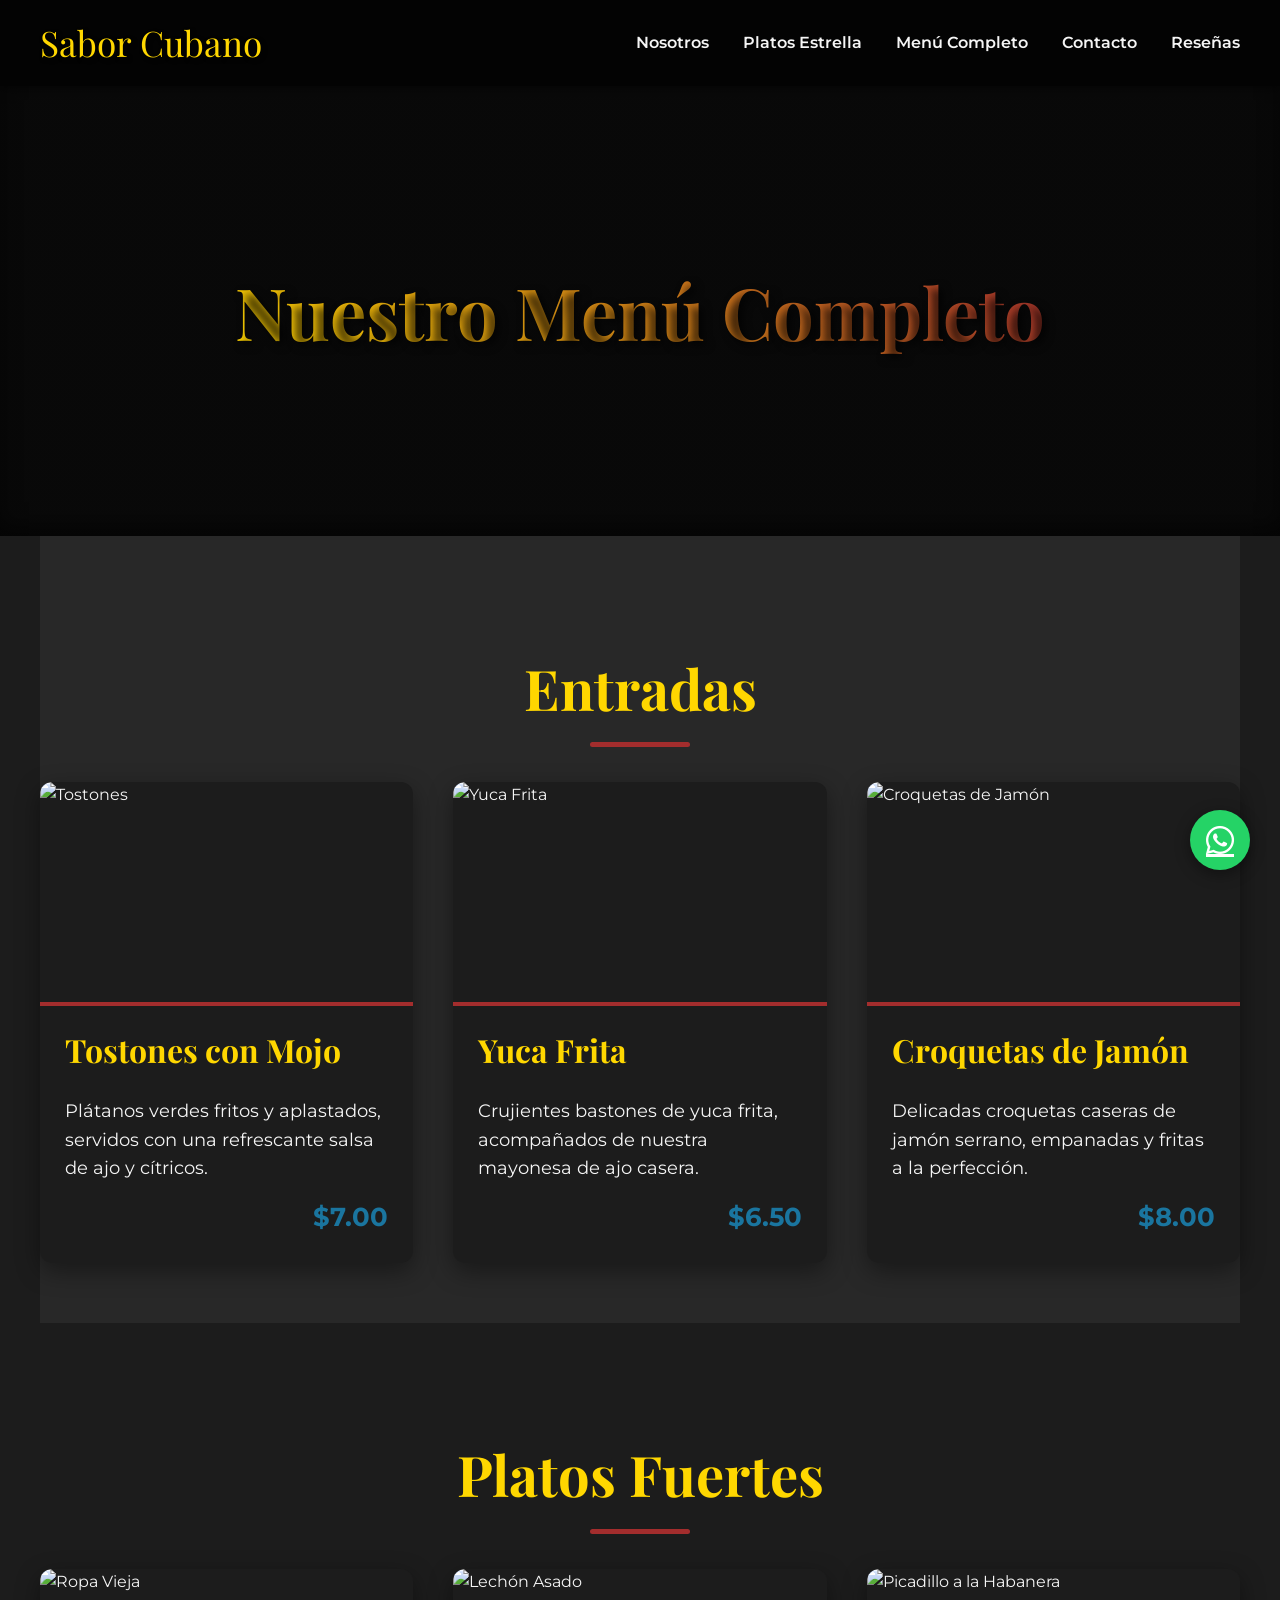
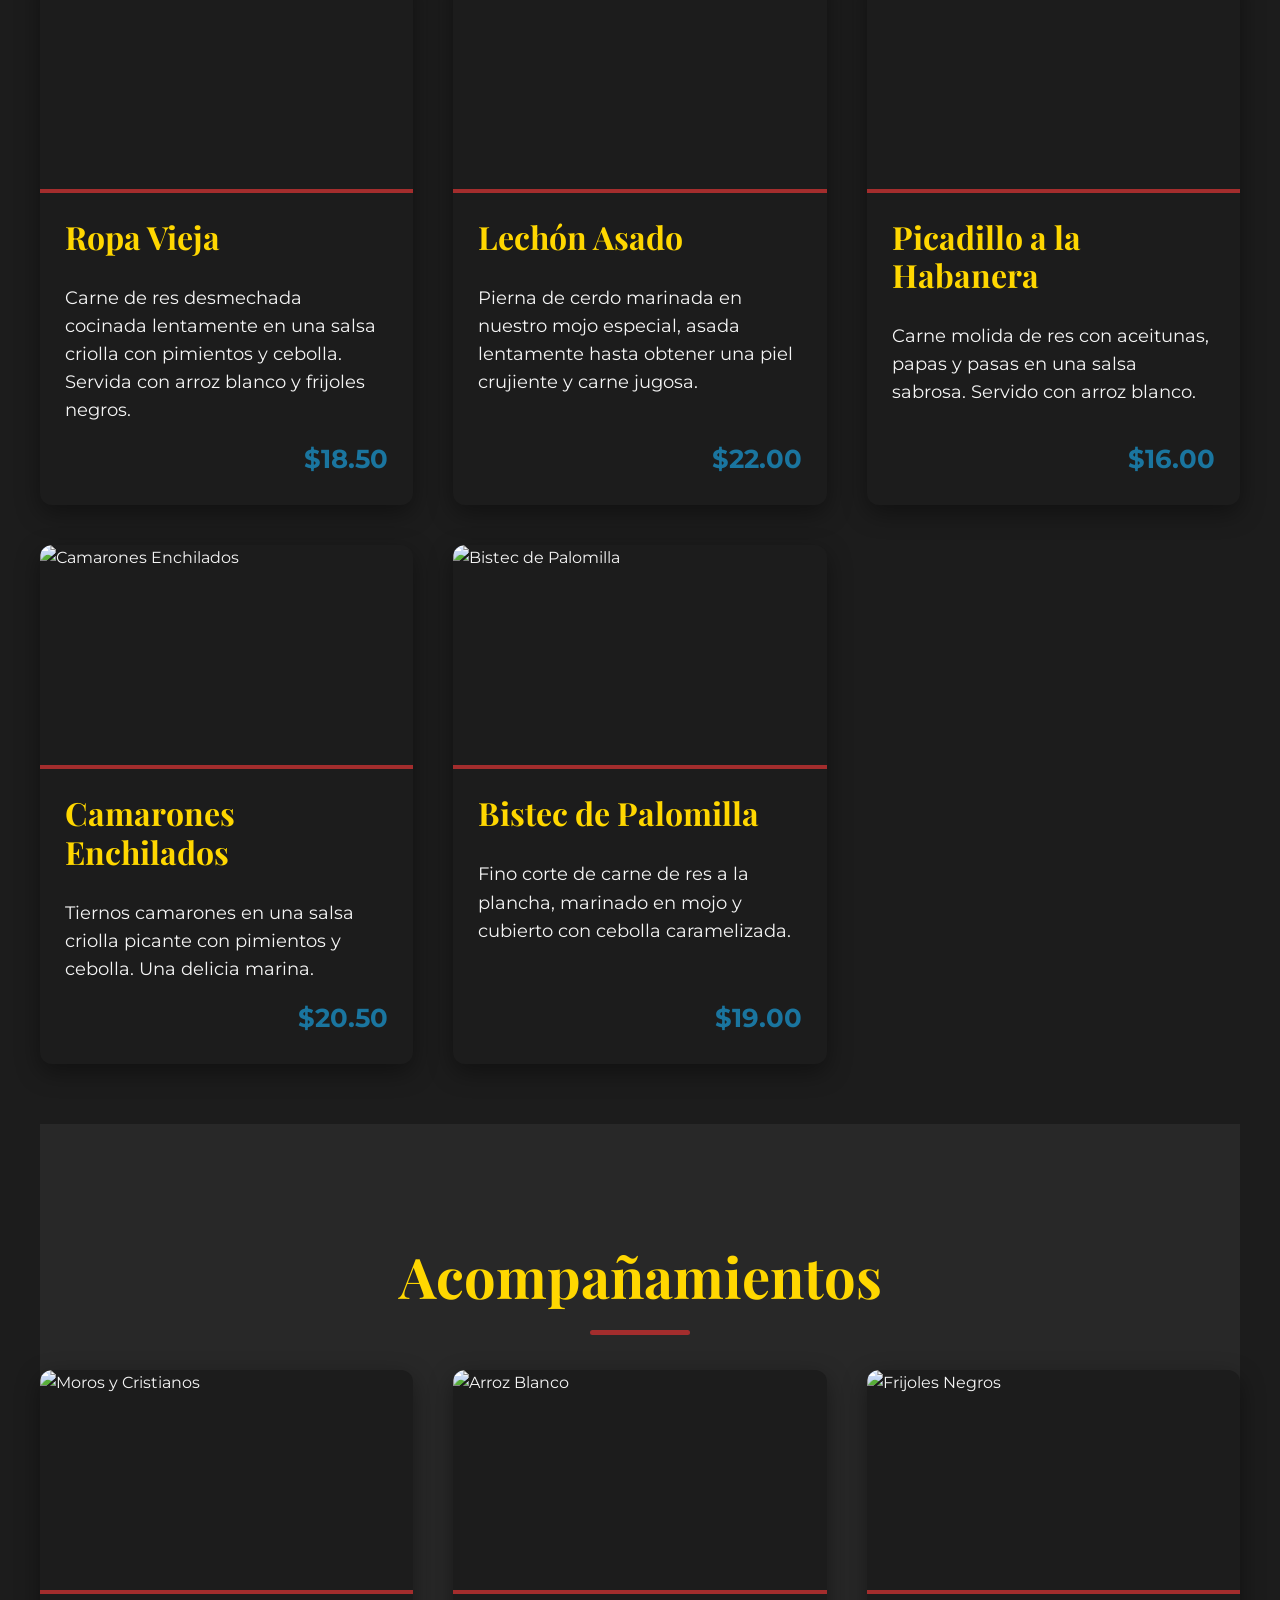
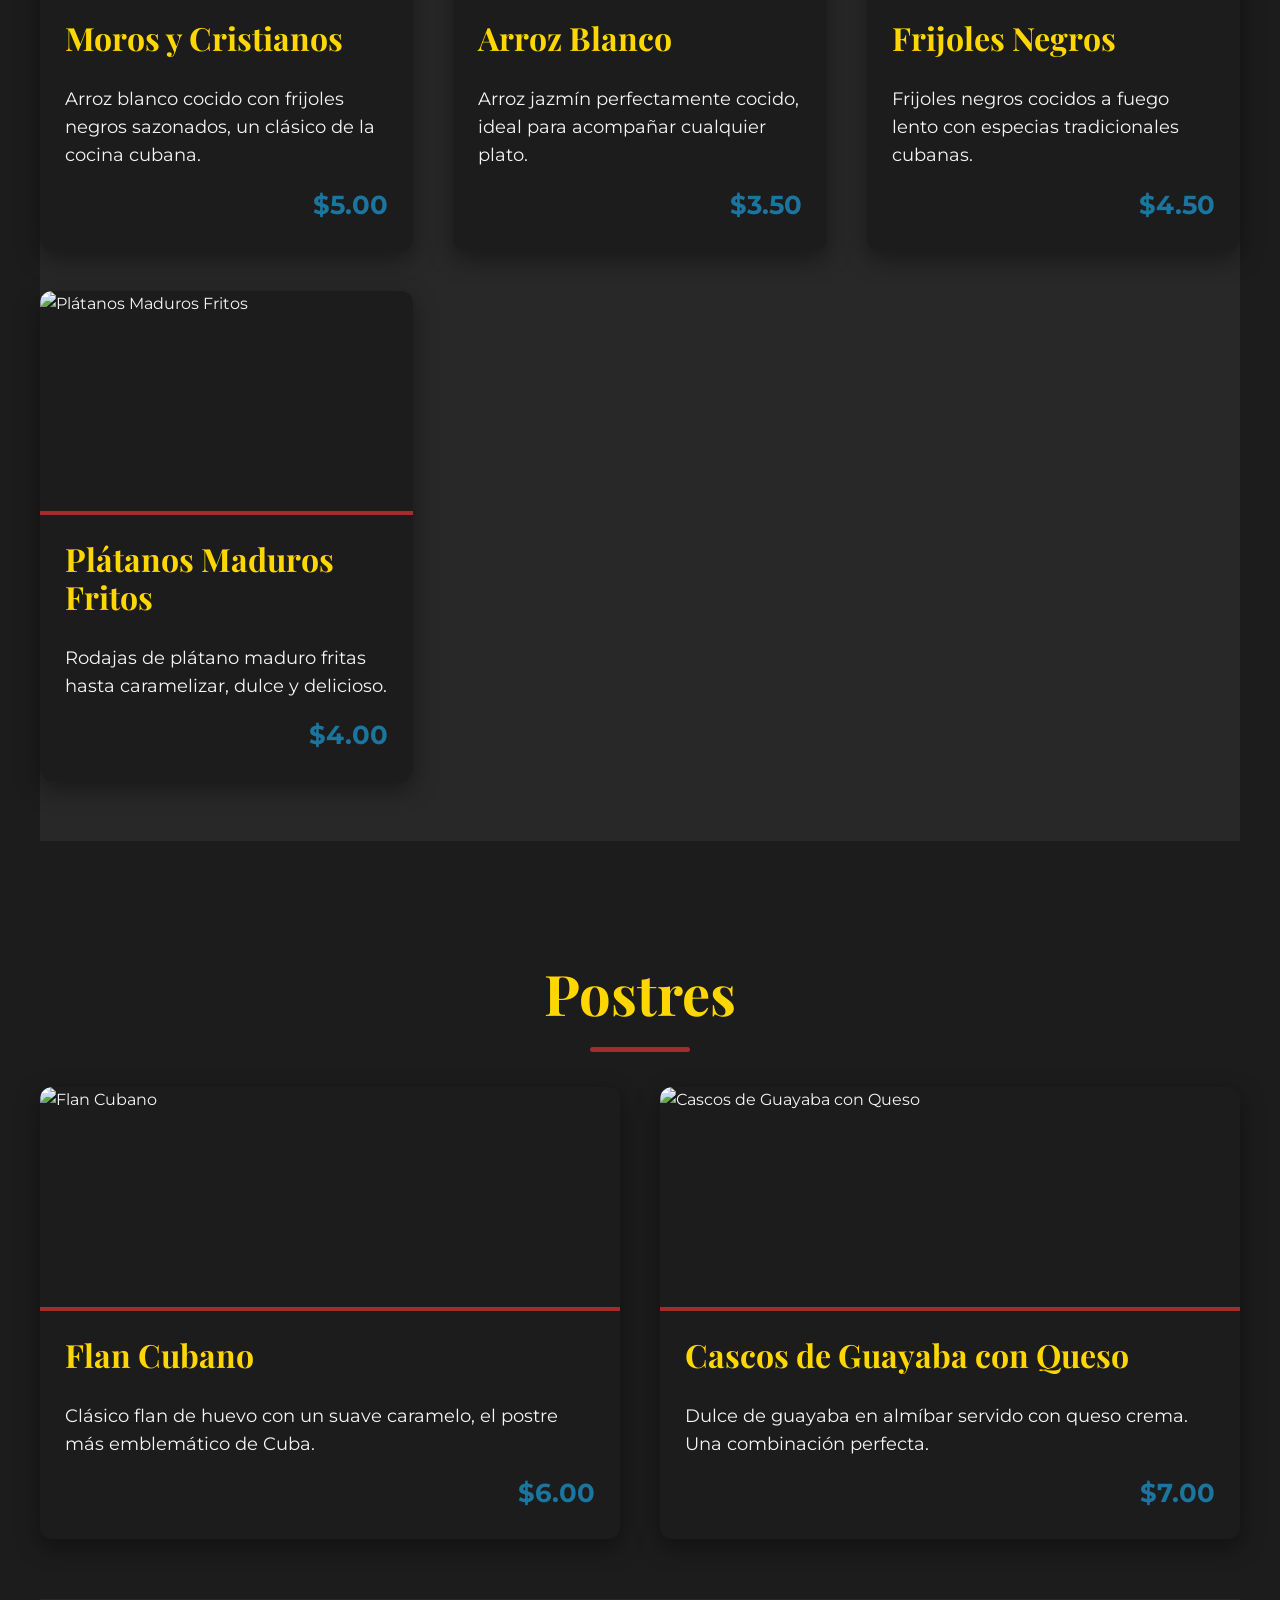
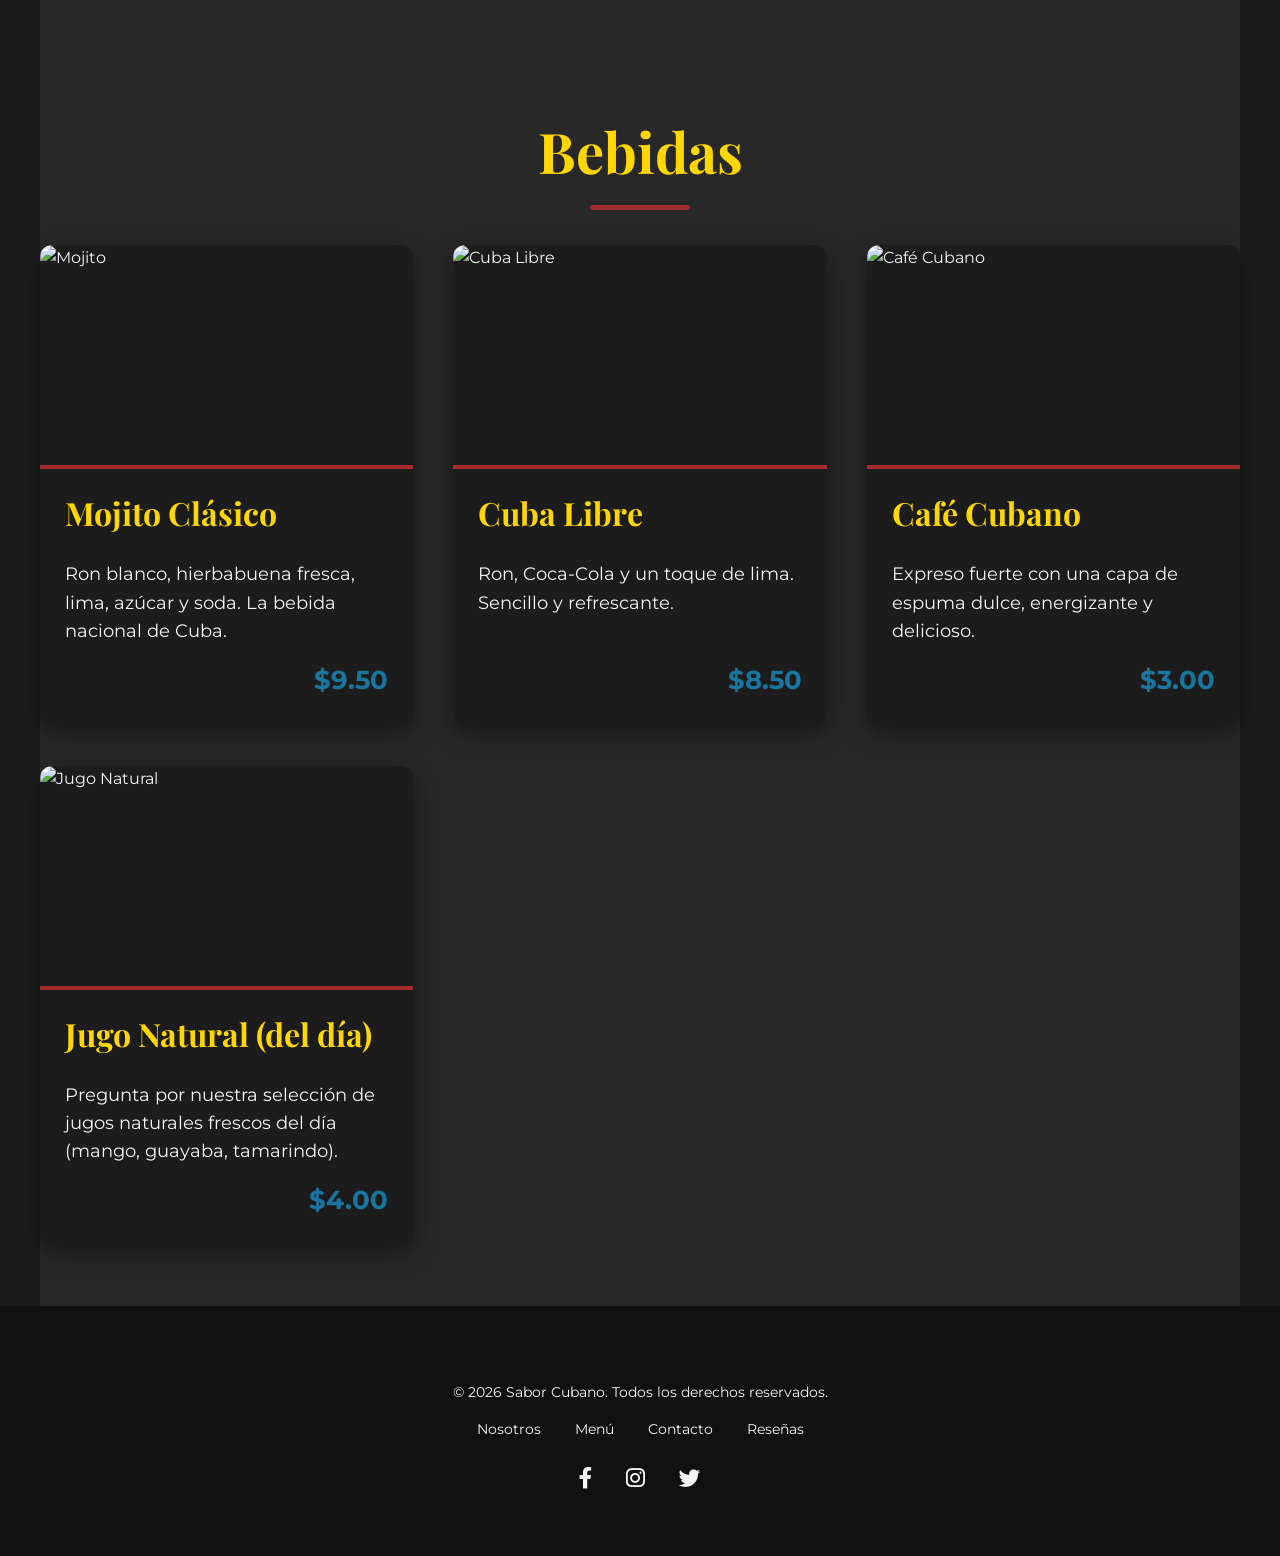
==== menu.html @ 97f16b6a "Initial commit" ====
<!DOCTYPE html>
<html lang="es">
<head>
    <meta charset="UTF-8">
    <meta name="viewport" content="width=device-width, initial-scale=1.0">
    <title>Menú - Sabor Cubano</title>
    <link href="https://fonts.googleapis.com/css2?family=Montserrat:wght@300;400;600;700&family=Playfair+Display:wght@700&display=swap" rel="stylesheet">
    <link rel="stylesheet" href="https://cdnjs.cloudflare.com/ajax/libs/font-awesome/6.0.0-beta3/css/all.min.css">
    <link rel="stylesheet" href="menu-styles.css">
</head>
<body>

    <nav class="navbar">
        <div class="logo">Sabor Cubano</div>
        <div class="nav-links">
            <a href="index.html#about">Nosotros</a>
            <a href="index.html#products">Platos Estrella</a>
            <a href="#menu-full">Menú Completo</a>
            <a href="index.html#location">Contacto</a>
            <a href="index.html#reviews">Reseñas</a>
        </div>
    </nav>

    <header class="menu-hero">
        <h1>Nuestro Menú Completo</h1>
    </header>

    <main id="menu-full">

        <!-- Entradas -->
        <section class="menu-section container">
            <h2>Entradas</h2>
            <div class="menu-grid">
                <div class="menu-item">
                    <img src="https://images.pexels.com/photos/10360661/pexels-photo-10360661.jpeg?auto=compress&cs=tinysrgb&w=1260&h=750&dpr=1" alt="Tostones">
                    <div class="item-info">
                        <h3>Tostones con Mojo</h3>
                        <p>Plátanos verdes fritos y aplastados, servidos con una refrescante salsa de ajo y cítricos.</p>
                        <span class="item-price">$7.00</span>
                    </div>
                </div>
                <div class="menu-item">
                    <img src="https://images.pexels.com/photos/1279330/pexels-photo-1279330.jpeg?auto=compress&cs=tinysrgb&w=1260&h=750&dpr=1" alt="Yuca Frita">
                    <div class="item-info">
                        <h3>Yuca Frita</h3>
                        <p>Crujientes bastones de yuca frita, acompañados de nuestra mayonesa de ajo casera.</p>
                        <span class="item-price">$6.50</span>
                    </div>
                </div>
                <div class="menu-item">
                    <img src="https://images.pexels.com/photos/958545/pexels-photo-958545.jpeg?auto=compress&cs=tinysrgb&w=1260&h=750&dpr=1" alt="Croquetas de Jamón">
                    <div class="item-info">
                        <h3>Croquetas de Jamón</h3>
                        <p>Delicadas croquetas caseras de jamón serrano, empanadas y fritas a la perfección.</p>
                        <span class="item-price">$8.00</span>
                    </div>
                </div>
            </div>
        </section>

        <!-- Platos Fuertes -->
        <section class="menu-section container">
            <h2>Platos Fuertes</h2>
            <div class="menu-grid">
                <div class="menu-item">
                    <img src="https://images.pexels.com/photos/1640772/pexels-photo-1640772.jpeg?auto=compress&cs=tinysrgb&w=1260&h=750&dpr=1" alt="Ropa Vieja">
                    <div class="item-info">
                        <h3>Ropa Vieja</h3>
                        <p>Carne de res desmechada cocinada lentamente en una salsa criolla con pimientos y cebolla. Servida con arroz blanco y frijoles negros.</p>
                        <span class="item-price">$18.50</span>
                    </div>
                </div>
                <div class="menu-item">
                    <img src="https://images.pexels.com/photos/262978/pexels-photo-262978.jpeg?auto=compress&cs=tinysrgb&w=1260&h=750&dpr=1" alt="Lechón Asado">
                    <div class="item-info">
                        <h3>Lechón Asado</h3>
                        <p>Pierna de cerdo marinada en nuestro mojo especial, asada lentamente hasta obtener una piel crujiente y carne jugosa.</p>
                        <span class="item-price">$22.00</span>
                    </div>
                </div>
                <div class="menu-item">
                    <img src="https://images.pexels.com/photos/3184183/pexels-photo-3184183.jpeg?auto=compress&cs=tinysrgb&w=1260&h=750&dpr=1" alt="Picadillo a la Habanera">
                    <div class="item-info">
                        <h3>Picadillo a la Habanera</h3>
                        <p>Carne molida de res con aceitunas, papas y pasas en una salsa sabrosa. Servido con arroz blanco.</p>
                        <span class="item-price">$16.00</span>
                    </div>
                </div>
                <div class="menu-item">
                    <img src="https://images.pexels.com/photos/1640777/pexels-photo-1640777.jpeg?auto=compress&cs=tinysrgb&w=1260&h=750&dpr=1" alt="Camarones Enchilados">
                    <div class="item-info">
                        <h3>Camarones Enchilados</h3>
                        <p>Tiernos camarones en una salsa criolla picante con pimientos y cebolla. Una delicia marina.</p>
                        <span class="item-price">$20.50</span>
                    </div>
                </div>
                <div class="menu-item">
                    <img src="https://images.pexels.com/photos/2087790/pexels-photo-2087790.jpeg?auto=compress&cs=tinysrgb&w=1260&h=750&dpr=1" alt="Bistec de Palomilla">
                    <div class="item-info">
                        <h3>Bistec de Palomilla</h3>
                        <p>Fino corte de carne de res a la plancha, marinado en mojo y cubierto con cebolla caramelizada.</p>
                        <span class="item-price">$19.00</span>
                    </div>
                </div>
            </div>
        </section>

        <!-- Acompañamientos -->
        <section class="menu-section container">
            <h2>Acompañamientos</h2>
            <div class="menu-grid">
                <div class="menu-item">
                    <img src="https://images.pexels.com/photos/958545/pexels-photo-958545.jpeg?auto=compress&cs=tinysrgb&w=1260&h=750&dpr=1" alt="Moros y Cristianos">
                    <div class="item-info">
                        <h3>Moros y Cristianos</h3>
                        <p>Arroz blanco cocido con frijoles negros sazonados, un clásico de la cocina cubana.</p>
                        <span class="item-price">$5.00</span>
                    </div>
                </div>
                <div class="menu-item">
                    <img src="https://images.pexels.com/photos/2067395/pexels-photo-2067395.jpeg?auto=compress&cs=tinysrgb&w=1260&h=750&dpr=1" alt="Arroz Blanco">
                    <div class="item-info">
                        <h3>Arroz Blanco</h3>
                        <p>Arroz jazmín perfectamente cocido, ideal para acompañar cualquier plato.</p>
                        <span class="item-price">$3.50</span>
                    </div>
                </div>
                <div class="menu-item">
                    <img src="https://images.pexels.com/photos/4049872/pexels-photo-4049872.jpeg?auto=compress&cs=tinysrgb&w=1260&h=750&dpr=1" alt="Frijoles Negros">
                    <div class="item-info">
                        <h3>Frijoles Negros</h3>
                        <p>Frijoles negros cocidos a fuego lento con especias tradicionales cubanas.</p>
                        <span class="item-price">$4.50</span>
                    </div>
                </div>
                <div class="menu-item">
                    <img src="https://images.pexels.com/photos/2092500/pexels-photo-2092500.jpeg?auto=compress&cs=tinysrgb&w=1260&h=750&dpr=1" alt="Plátanos Maduros Fritos">
                    <div class="item-info">
                        <h3>Plátanos Maduros Fritos</h3>
                        <p>Rodajas de plátano maduro fritas hasta caramelizar, dulce y delicioso.</p>
                        <span class="item-price">$4.00</span>
                    </div>
                </div>
            </div>
        </section>

        <!-- Postres -->
        <section class="menu-section container">
            <h2>Postres</h2>
            <div class="menu-grid">
                <div class="menu-item">
                    <img src="https://images.pexels.com/photos/6207096/pexels-photo-6207096.jpeg?auto=compress&cs=tinysrgb&w=1260&h=750&dpr=1" alt="Flan Cubano">
                    <div class="item-info">
                        <h3>Flan Cubano</h3>
                        <p>Clásico flan de huevo con un suave caramelo, el postre más emblemático de Cuba.</p>
                        <span class="item-price">$6.00</span>
                    </div>
                </div>
                <div class="menu-item">
                    <img src="https://images.pexels.com/photos/4109819/pexels-photo-4109819.jpeg?auto=compress&cs=tinysrgb&w=1260&h=750&dpr=1" alt="Cascos de Guayaba con Queso">
                    <div class="item-info">
                        <h3>Cascos de Guayaba con Queso</h3>
                        <p>Dulce de guayaba en almíbar servido con queso crema. Una combinación perfecta.</p>
                        <span class="item-price">$7.00</span>
                    </div>
                </div>
            </div>
        </section>

        <!-- Bebidas -->
        <section class="menu-section container">
            <h2>Bebidas</h2>
            <div class="menu-grid">
                <div class="menu-item">
                    <img src="https://images.pexels.com/photos/10360661/pexels-photo-10360661.jpeg?auto=compress&cs=tinysrgb&w=1260&h=750&dpr=1" alt="Mojito">
                    <div class="item-info">
                        <h3>Mojito Clásico</h3>
                        <p>Ron blanco, hierbabuena fresca, lima, azúcar y soda. La bebida nacional de Cuba.</p>
                        <span class="item-price">$9.50</span>
                    </div>
                </div>
                <div class="menu-item">
                    <img src="https://images.pexels.com/photos/10360661/pexels-photo-10360661.jpeg?auto=compress&cs=tinysrgb&w=1260&h=750&dpr=1" alt="Cuba Libre">
                    <div class="item-info">
                        <h3>Cuba Libre</h3>
                        <p>Ron, Coca-Cola y un toque de lima. Sencillo y refrescante.</p>
                        <span class="item-price">$8.50</span>
                    </div>
                </div>
                <div class="menu-item">
                    <img src="https://images.pexels.com/photos/10360661/pexels-photo-10360661.jpeg?auto=compress&cs=tinysrgb&w=1260&h=750&dpr=1" alt="Café Cubano">
                    <div class="item-info">
                        <h3>Café Cubano</h3>
                        <p>Expreso fuerte con una capa de espuma dulce, energizante y delicioso.</p>
                        <span class="item-price">$3.00</span>
                    </div>
                </div>
                <div class="menu-item">
                    <img src="https://images.pexels.com/photos/10360661/pexels-photo-10360661.jpeg?auto=compress&cs=tinysrgb&w=1260&h=750&dpr=1" alt="Jugo Natural">
                    <div class="item-info">
                        <h3>Jugo Natural (del día)</h3>
                        <p>Pregunta por nuestra selección de jugos naturales frescos del día (mango, guayaba, tamarindo).</p>
                        <span class="item-price">$4.00</span>
                    </div>
                </div>
            </div>
        </section>

    </main>

    <footer>
        <div class="container">
            <p>&copy; 2026 Sabor Cubano. Todos los derechos reservados.</p>
            <div class="footer-links">
                <a href="index.html#about">Nosotros</a>
                <a href="#menu-full">Menú</a>
                <a href="index.html#location">Contacto</a>
                <a href="index.html#reviews">Reseñas</a>
            </div>
            <div class="social-icons">
                <a href="#"><i class="fab fa-facebook-f"></i></a>
                <a href="#"><i class="fab fa-instagram"></i></a>
                <a href="#"><i class="fab fa-twitter"></i></a>
            </div>
        </div>
    </footer>

    <!-- Botón flotante de WhatsApp -->
    <a href="https://wa.me/5356735934" class="whatsapp-btn" target="_blank">
        <i class="fab fa-whatsapp"></i>
    </a>

    <script src="menu-script.js"></script>
</body>
</html>
---- menu-styles.css ----
:root {
    --primary-color: #A32D2D;
    --secondary-color: #FFD700;
    --accent-color: #1A759F;
    --dark-background: #1C1C1C;
    --light-text: #F5F5F5;
    --font-heading: 'Playfair Display', serif;
    --font-body: 'Montserrat', sans-serif;
}

body {
    font-family: var(--font-body);
    margin: 0;
    padding: 0;
    background-color: var(--dark-background);
    color: var(--light-text);
    line-height: 1.6;
    overflow-x: hidden;
}

.container {
    max-width: 1200px;
    margin: 0 auto;
    padding: 20px;
}

/* Navbar */
.navbar {
    background-color: rgba(0, 0, 0, 0.9);
    padding: 15px 0;
    display: flex;
    justify-content: space-between;
    align-items: center;
    z-index: 1000;
    box-shadow: 0 2px 10px rgba(0,0,0,0.5);
}

.logo {
    font-family: var(--font-heading);
    font-size: 2.2em;
    color: var(--secondary-color);
    margin-left: 40px;
    text-shadow: 2px 2px 4px rgba(0,0,0,0.5);
}

.nav-links {
    margin-right: 40px;
}

.nav-links a {
    color: var(--light-text);
    text-decoration: none;
    margin-left: 30px;
    font-weight: 600;
    transition: color 0.3s ease;
}

.nav-links a:hover {
    color: var(--secondary-color);
}

/* Hero del Menú */
.menu-hero {
    background: linear-gradient(rgba(0,0,0,0.7), rgba(0,0,0,0.7)), url('https://images.pexels.com/photos/1640777/pexels-photo-1640777.jpeg?auto=compress&cs=tinysrgb&w=1260&h=750&dpr=1') center/cover no-repeat fixed;
    height: 50vh;
    display: flex;
    justify-content: center;
    align-items: center;
    text-align: center;
    color: var(--light-text);
    box-shadow: inset 0 -10px 20px rgba(0,0,0,0.5);
}

.menu-hero h1 {
    font-family: var(--font-heading);
    font-size: 4.5em;
    text-shadow: 4px 4px 8px rgba(0,0,0,0.7);
    background: linear-gradient(45deg, var(--secondary-color), var(--primary-color));
    -webkit-background-clip: text;
    -webkit-text-fill-color: transparent;
    animation: fadeInDown 1.5s ease-out;
}

/* Secciones del Menú */
.menu-section {
    padding: 60px 0;
    text-align: center;
}

.menu-section:nth-of-type(odd) {
    background-color: #282828;
}

.menu-section h2 {
    font-family: var(--font-heading);
    font-size: 3.5em;
    color: var(--secondary-color);
    margin-bottom: 50px;
    position: relative;
}

.menu-section h2::after {
    content: '';
    position: absolute;
    left: 50%;
    bottom: -15px;
    transform: translateX(-50%);
    width: 100px;
    height: 5px;
    background-color: var(--primary-color);
    border-radius: 3px;
}

.menu-grid {
    display: grid;
    grid-template-columns: repeat(auto-fit, minmax(320px, 1fr));
    gap: 40px;
    margin-top: 50px;
}

.menu-item {
    background-color: var(--dark-background);
    border-radius: 12px;
    box-shadow: 0 8px 25px rgba(0,0,0,0.4);
    overflow: hidden;
    transition: transform 0.3s ease, box-shadow 0.3s ease;
    text-align: left;
    display: flex;
    flex-direction: column;
}

.menu-item:hover {
    transform: translateY(-10px);
    box-shadow: 0 15px 35px rgba(0,0,0,0.6);
}

.menu-item img {
    width: 100%;
    height: 220px;
    object-fit: cover;
    border-bottom: 4px solid var(--primary-color);
}

.item-info {
    padding: 25px;
    flex-grow: 1;
    display: flex;
    flex-direction: column;
    justify-content: space-between;
}

.item-info h3 {
    font-family: var(--font-heading);
    font-size: 2em;
    color: var(--secondary-color);
    margin-top: 0;
    margin-bottom: 10px;
    line-height: 1.2;
}

.item-info p {
    font-size: 1.1em;
    color: var(--light-text);
    margin-bottom: 15px;
    flex-grow: 1;
}

.item-price {
    font-size: 1.6em;
    font-weight: 700;
    color: var(--accent-color);
    align-self: flex-end;
    margin-top: auto;
}

/* Footer */
footer {
    background-color: #111;
    color: var(--light-text);
    padding: 40px 0;
    text-align: center;
    font-size: 0.9em;
}

.footer-links a {
    color: var(--light-text);
    text-decoration: none;
    margin: 0 15px;
    transition: color 0.3s ease;
}

.footer-links a:hover {
    color: var(--secondary-color);
}

.social-icons {
    margin-top: 20px;
}

.social-icons a {
    color: var(--light-text);
    font-size: 1.5em;
    margin: 0 15px;
    transition: color 0.3s ease;
}

.social-icons a:hover {
    color: var(--primary-color);
}

/* Botón WhatsApp */
.whatsapp-btn {
    position: fixed;
    bottom: 30px;
    right: 30px;
    background-color: #25D366;
    color: white;
    width: 60px;
    height: 60px;
    border-radius: 50%;
    display: flex;
    justify-content: center;
    align-items: center;
    font-size: 2em;
    box-shadow: 0 4px 15px rgba(0,0,0,0.4);
    z-index: 1000;
    transition: transform 0.3s ease;
}

.whatsapp-btn:hover {
    transform: scale(1.1);
}

/* Animaciones */
@keyframes fadeInDown {
    from { opacity: 0; transform: translateY(-50px); }
    to { opacity: 1; transform: translateY(0); }
}

@keyframes fadeInUp {
    from { opacity: 0; transform: translateY(30px); }
    to { opacity: 1; transform: translateY(0); }
}

/* Responsive */
@media (max-width: 768px) {
    .navbar {
        flex-direction: column;
        padding: 10px 0;
    }

    .logo {
        margin: 10px 0;
        font-size: 1.8em;
    }

    .nav-links {
        margin: 10px 0;
        display: flex;
        flex-wrap: wrap;
        justify-content: center;
    }

    .nav-links a {
        margin: 5px 15px;
    }

    .menu-hero h1 {
        font-size: 3em;
    }

    .menu-section h2 {
        font-size: 2.5em;
    }

    .menu-grid {
        grid-template-columns: 1fr;
    }

    .menu-item img {
        height: 200px;
    }

    .item-info h3 {
        font-size: 1.6em;
    }

    .item-info p {
        font-size: 1em;
    }

    .item-price {
        font-size: 1.4em;
    }
}

@media (max-width: 480px) {
    .logo {
        font-size: 1.6em;
    }

    .menu-hero h1 {
        font-size: 2.2em;
    }

    .menu-section h2 {
        font-size: 2em;
    }

    .whatsapp-btn {
        width: 50px;
        height: 50px;
        font-size: 1.8em;
        bottom: 20px;
        right: 20px;
    }
}
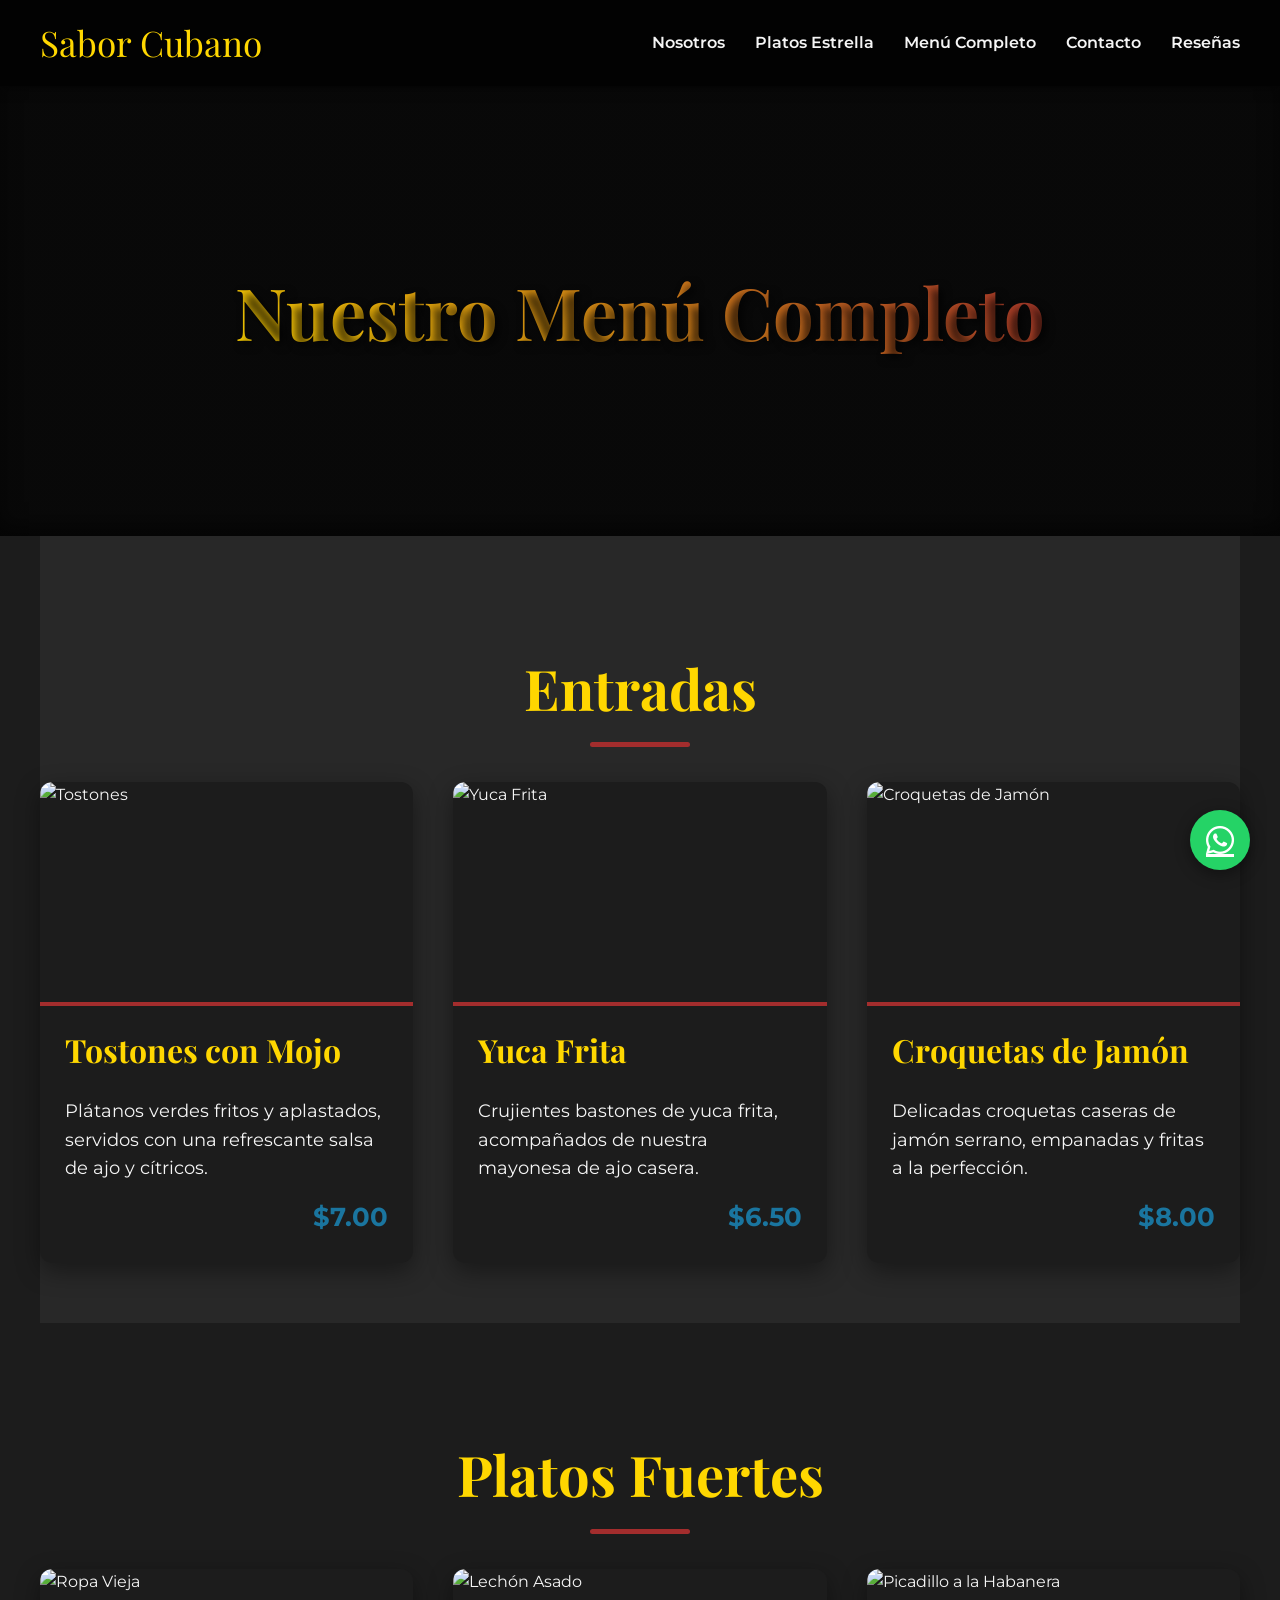
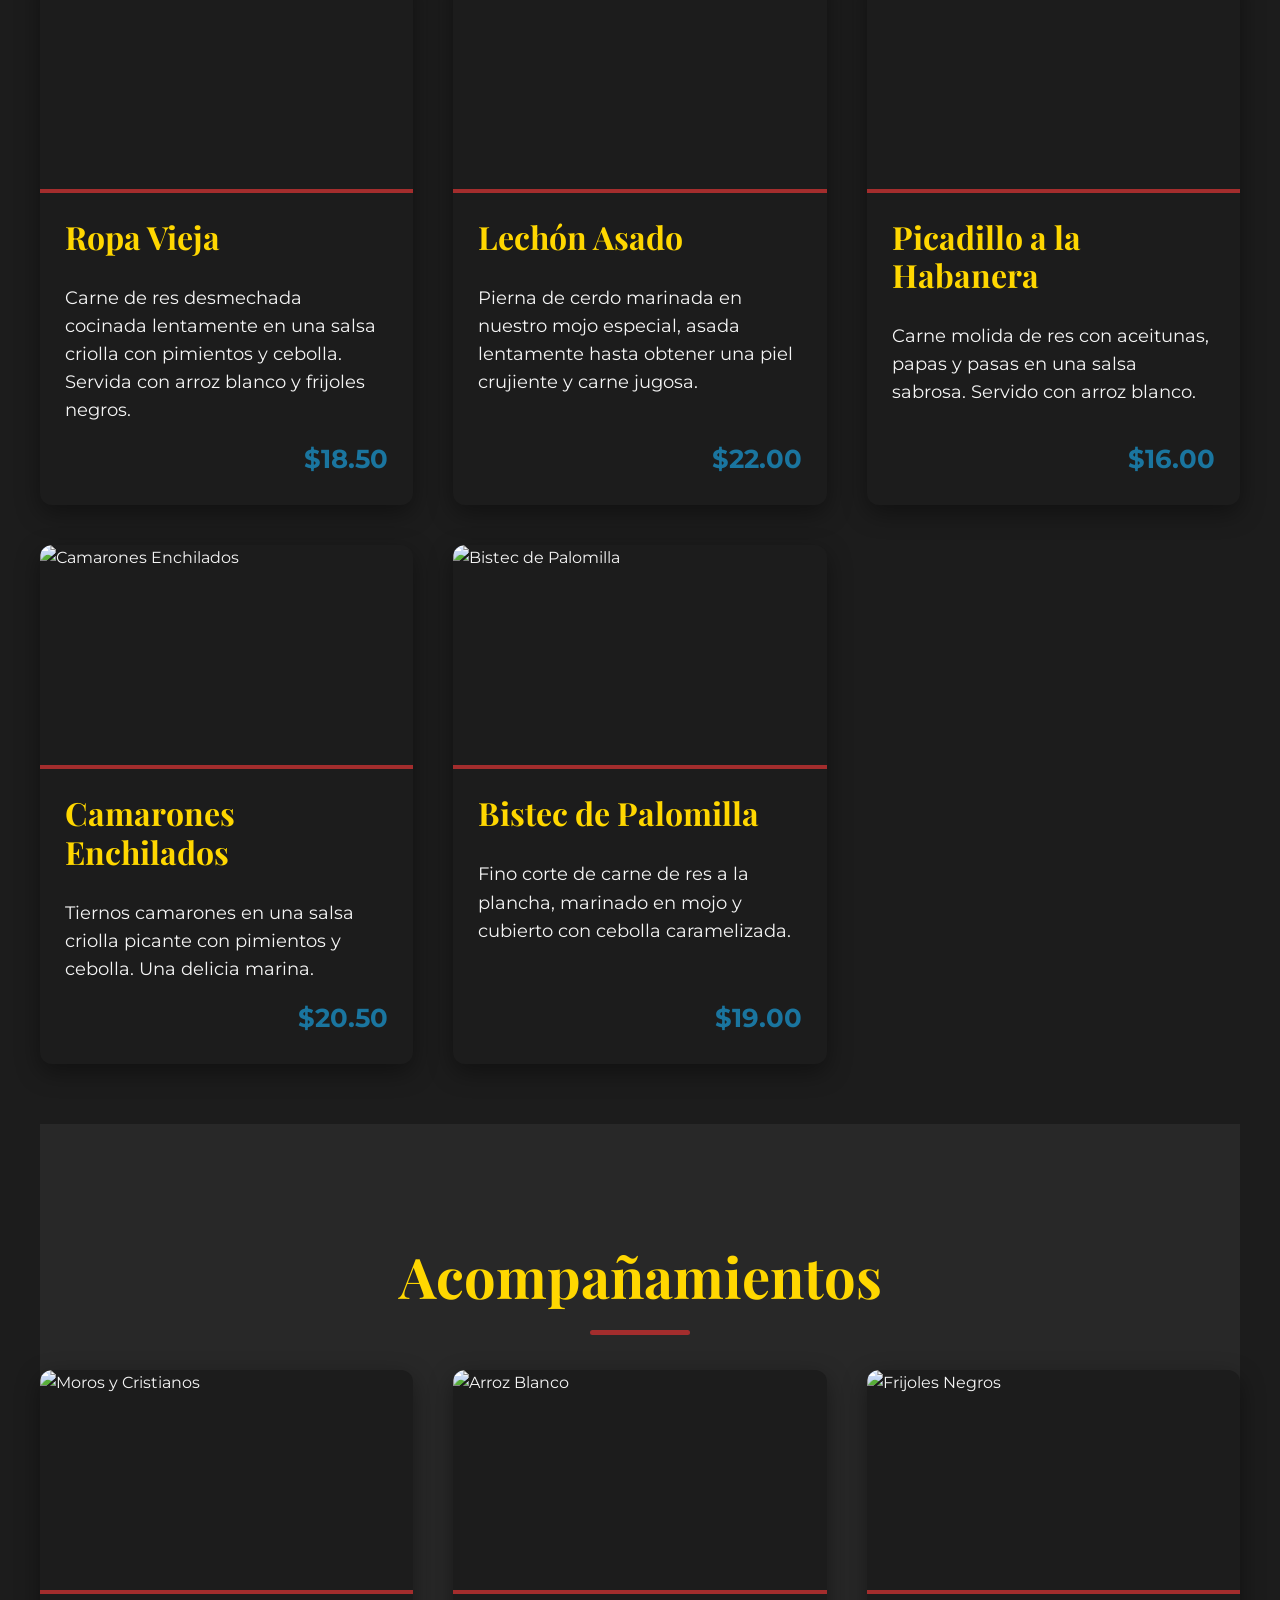
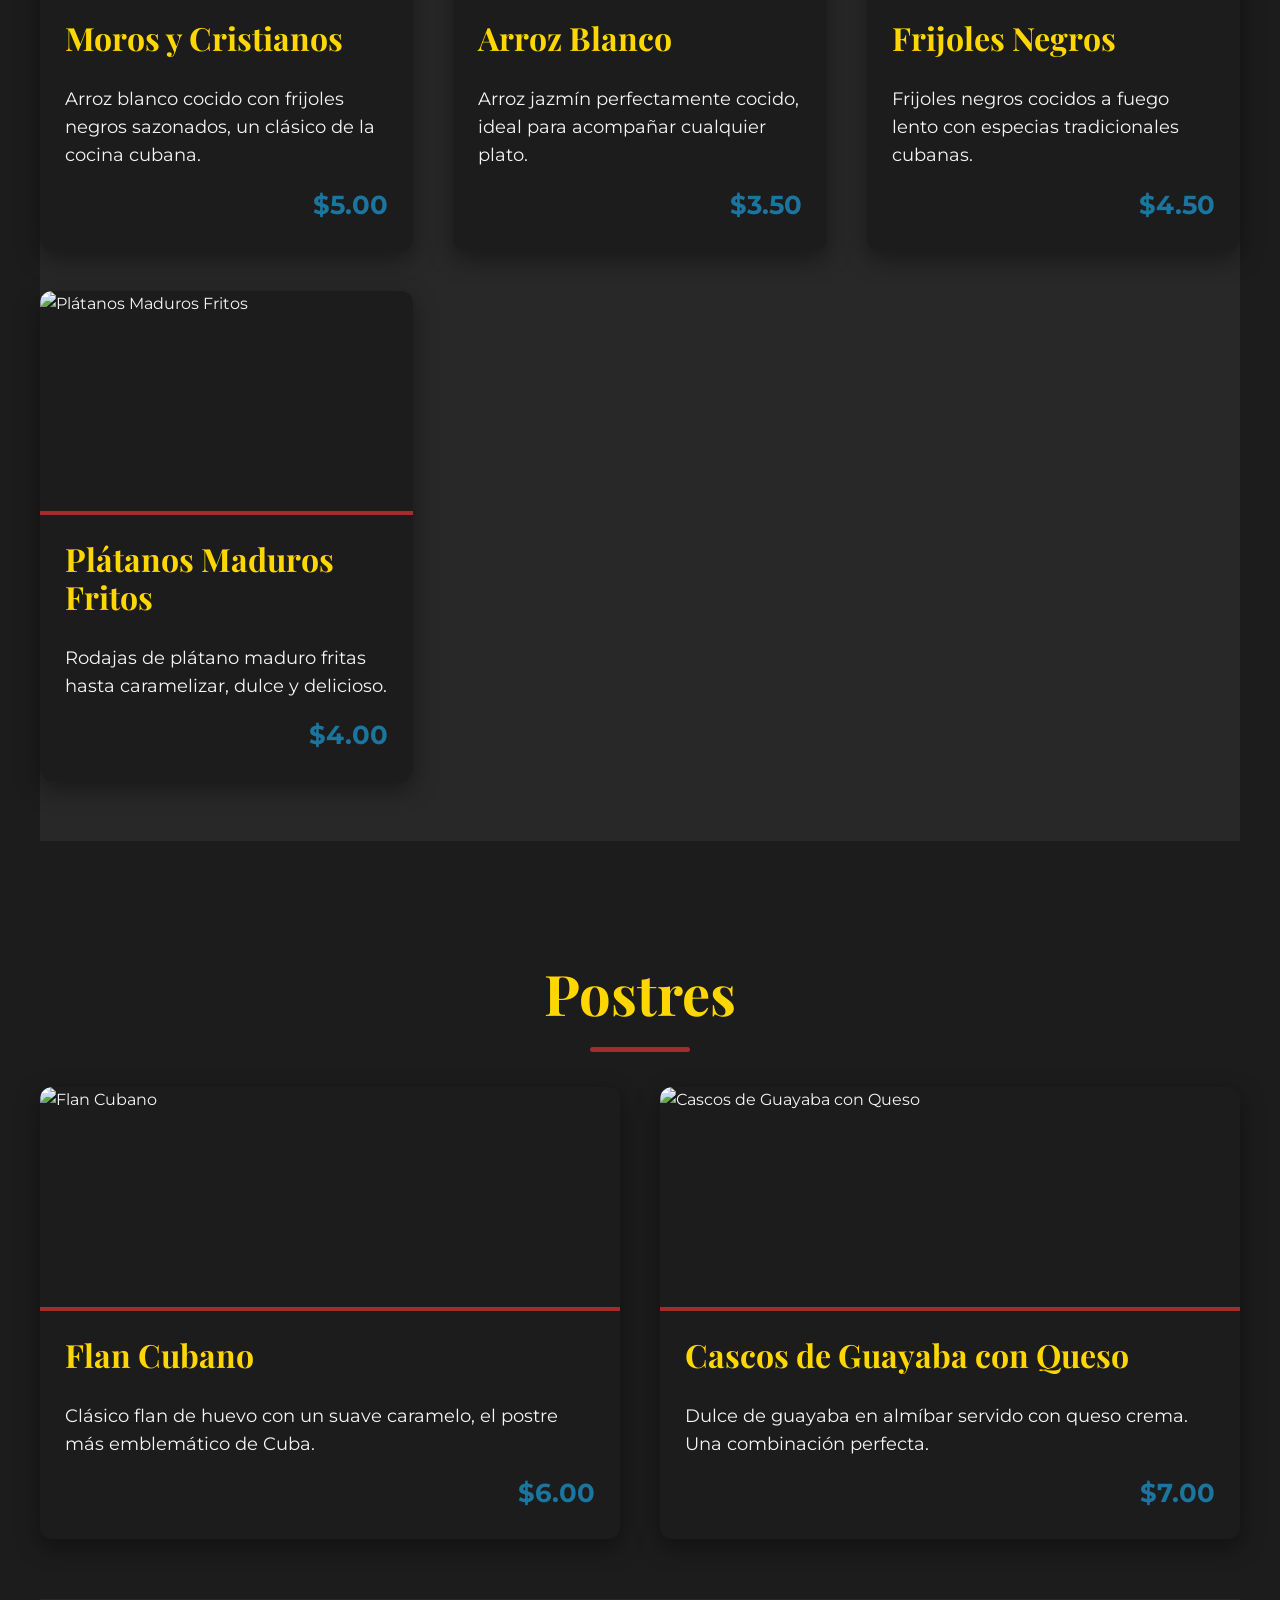
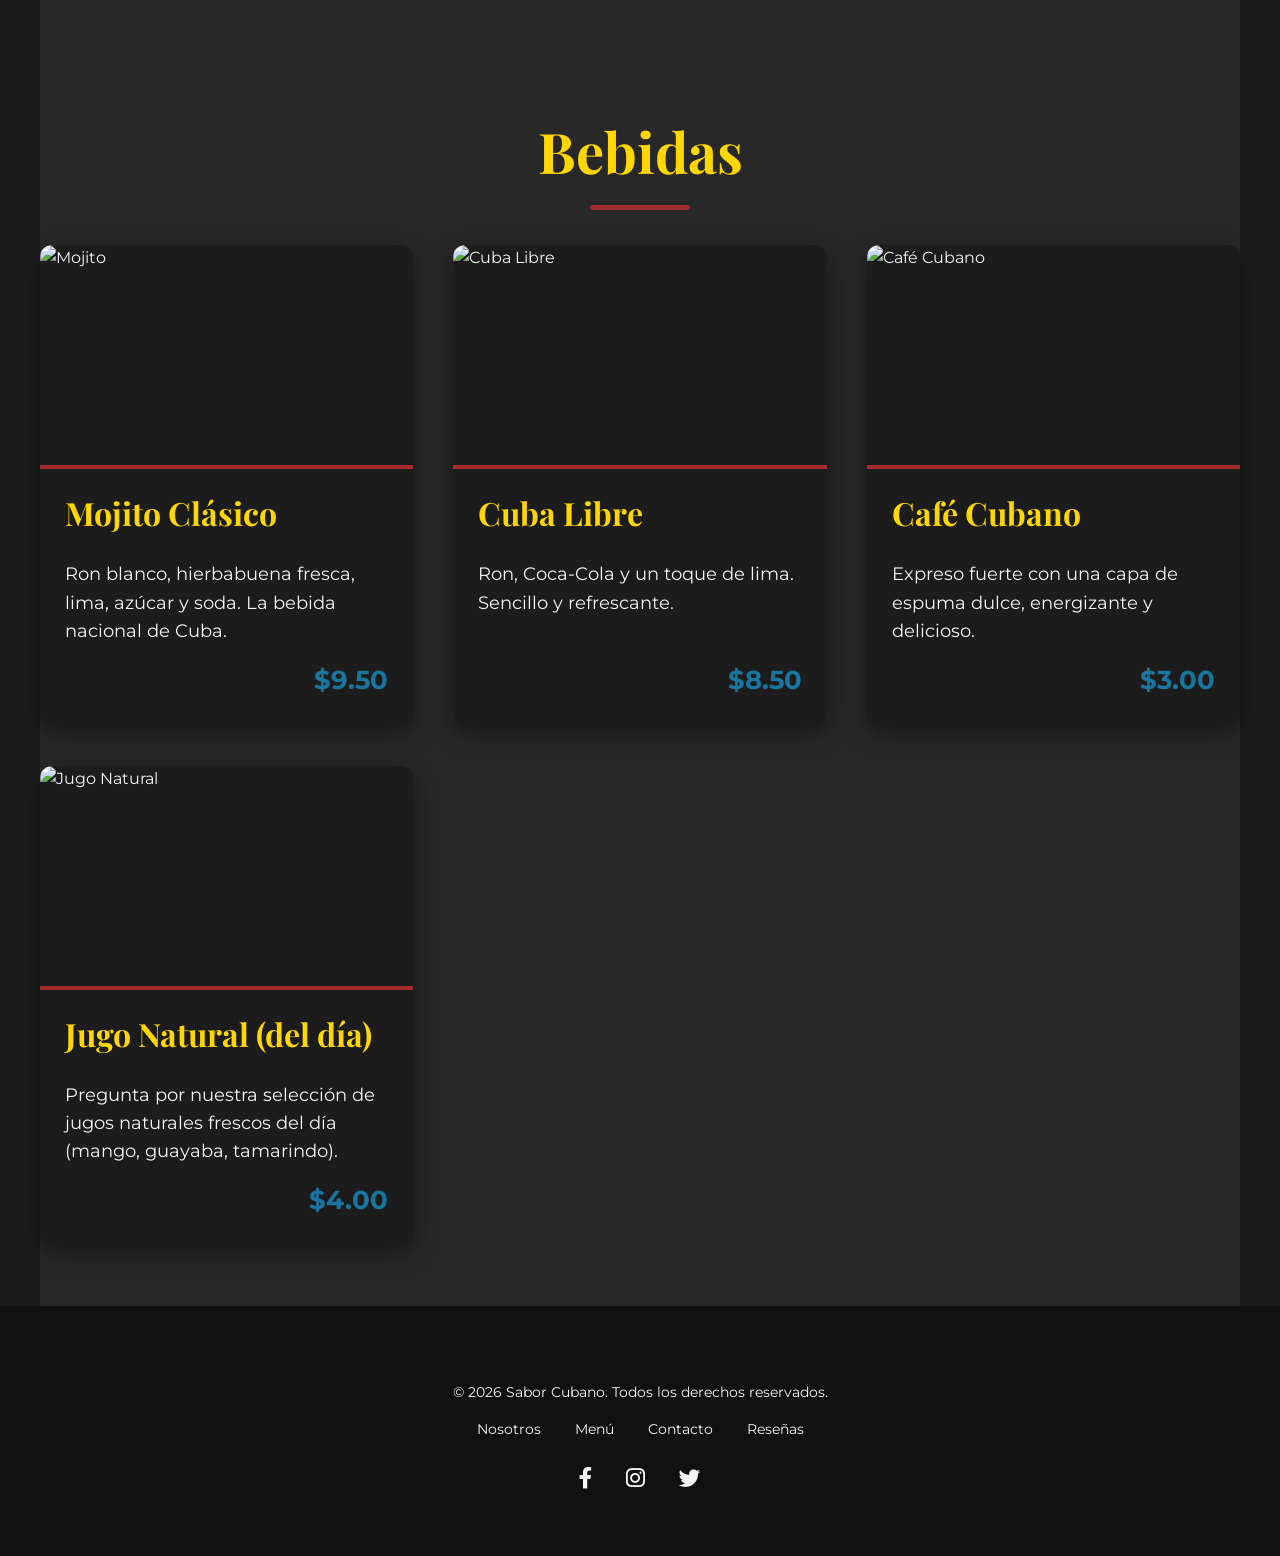
==== commit 59633a33: "Add files via upload" ====
--- a/menu.html
+++ b/menu.html
@@ -12,12 +12,15 @@
 
     <nav class="navbar">
         <div class="logo">Sabor Cubano</div>
-        <div class="nav-links">
-            <a href="index.html#about">Nosotros</a>
-            <a href="index.html#products">Platos Estrella</a>
-            <a href="#menu-full">Menú Completo</a>
-            <a href="index.html#location">Contacto</a>
-            <a href="index.html#reviews">Reseñas</a>
+        <button class="menu-toggle" id="menuToggle" aria-label="Abrir menú">
+            <i class="fas fa-bars"></i>
+        </button>
+        <div class="nav-links" id="navLinks">
+            <a href="index.html#about" onclick="closeNav()">Nosotros</a>
+            <a href="index.html#products" onclick="closeNav()">Platos Estrella</a>
+            <a href="#menu-full" onclick="closeNav()">Menú Completo</a>
+            <a href="index.html#location" onclick="closeNav()">Contacto</a>
+            <a href="index.html#reviews" onclick="closeNav()">Reseñas</a>
         </div>
     </nav>
 
@@ -27,12 +30,11 @@
 
     <main id="menu-full">
 
-        <!-- Entradas -->
         <section class="menu-section container">
             <h2>Entradas</h2>
             <div class="menu-grid">
                 <div class="menu-item">
-                    <img src="https://images.pexels.com/photos/10360661/pexels-photo-10360661.jpeg?auto=compress&cs=tinysrgb&w=1260&h=750&dpr=1" alt="Tostones">
+                    <img src="https://res.cloudinary.com/dsqjvn7xw/image/upload/v1773023341/Gemini_Generated_Image_lnildzlnildzlnil_qgkxic.png" alt="Tostones">
                     <div class="item-info">
                         <h3>Tostones con Mojo</h3>
                         <p>Plátanos verdes fritos y aplastados, servidos con una refrescante salsa de ajo y cítricos.</p>
@@ -40,7 +42,7 @@
                     </div>
                 </div>
                 <div class="menu-item">
-                    <img src="https://images.pexels.com/photos/1279330/pexels-photo-1279330.jpeg?auto=compress&cs=tinysrgb&w=1260&h=750&dpr=1" alt="Yuca Frita">
+                    <img src="https://res.cloudinary.com/dsqjvn7xw/image/upload/v1773023756/unnamed_t6f4iq.jpg" alt="Yuca Frita">
                     <div class="item-info">
                         <h3>Yuca Frita</h3>
                         <p>Crujientes bastones de yuca frita, acompañados de nuestra mayonesa de ajo casera.</p>
@@ -48,7 +50,7 @@
                     </div>
                 </div>
                 <div class="menu-item">
-                    <img src="https://images.pexels.com/photos/958545/pexels-photo-958545.jpeg?auto=compress&cs=tinysrgb&w=1260&h=750&dpr=1" alt="Croquetas de Jamón">
+                    <img src="https://res.cloudinary.com/dsqjvn7xw/image/upload/v1773023749/unnamed_1_tvi1wy.jpg" alt="Croquetas de Jamón">
                     <div class="item-info">
                         <h3>Croquetas de Jamón</h3>
                         <p>Delicadas croquetas caseras de jamón serrano, empanadas y fritas a la perfección.</p>
@@ -58,12 +60,11 @@
             </div>
         </section>
 
-        <!-- Platos Fuertes -->
         <section class="menu-section container">
             <h2>Platos Fuertes</h2>
             <div class="menu-grid">
                 <div class="menu-item">
-                    <img src="https://images.pexels.com/photos/1640772/pexels-photo-1640772.jpeg?auto=compress&cs=tinysrgb&w=1260&h=750&dpr=1" alt="Ropa Vieja">
+                    <img src="https://res.cloudinary.com/dsqjvn7xw/image/upload/v1773023755/unnamed2_u8yloz.jpg" alt="Ropa Vieja">
                     <div class="item-info">
                         <h3>Ropa Vieja</h3>
                         <p>Carne de res desmechada cocinada lentamente en una salsa criolla con pimientos y cebolla. Servida con arroz blanco y frijoles negros.</p>
@@ -71,7 +72,7 @@
                     </div>
                 </div>
                 <div class="menu-item">
-                    <img src="https://images.pexels.com/photos/262978/pexels-photo-262978.jpeg?auto=compress&cs=tinysrgb&w=1260&h=750&dpr=1" alt="Lechón Asado">
+                    <img src="https://res.cloudinary.com/dsqjvn7xw/image/upload/v1773023755/unnamed4_a6biqe.jpg" alt="Lechón Asado">
                     <div class="item-info">
                         <h3>Lechón Asado</h3>
                         <p>Pierna de cerdo marinada en nuestro mojo especial, asada lentamente hasta obtener una piel crujiente y carne jugosa.</p>
@@ -79,7 +80,7 @@
                     </div>
                 </div>
                 <div class="menu-item">
-                    <img src="https://images.pexels.com/photos/3184183/pexels-photo-3184183.jpeg?auto=compress&cs=tinysrgb&w=1260&h=750&dpr=1" alt="Picadillo a la Habanera">
+                    <img src="https://res.cloudinary.com/dsqjvn7xw/image/upload/v1773023755/unnamed5_toov2x.jpg" alt="Picadillo a la Habanera">
                     <div class="item-info">
                         <h3>Picadillo a la Habanera</h3>
                         <p>Carne molida de res con aceitunas, papas y pasas en una salsa sabrosa. Servido con arroz blanco.</p>
@@ -87,7 +88,7 @@
                     </div>
                 </div>
                 <div class="menu-item">
-                    <img src="https://images.pexels.com/photos/1640777/pexels-photo-1640777.jpeg?auto=compress&cs=tinysrgb&w=1260&h=750&dpr=1" alt="Camarones Enchilados">
+                    <img src="https://res.cloudinary.com/dsqjvn7xw/image/upload/v1773023760/unnamed7_f7f5z9.jpg" alt="Camarones Enchilados">
                     <div class="item-info">
                         <h3>Camarones Enchilados</h3>
                         <p>Tiernos camarones en una salsa criolla picante con pimientos y cebolla. Una delicia marina.</p>
@@ -95,7 +96,7 @@
                     </div>
                 </div>
                 <div class="menu-item">
-                    <img src="https://images.pexels.com/photos/2087790/pexels-photo-2087790.jpeg?auto=compress&cs=tinysrgb&w=1260&h=750&dpr=1" alt="Bistec de Palomilla">
+                    <img src="https://res.cloudinary.com/dsqjvn7xw/image/upload/v1773023760/unnamed8_fnfs8t.jpg" alt="Bistec de Palomilla">
                     <div class="item-info">
                         <h3>Bistec de Palomilla</h3>
                         <p>Fino corte de carne de res a la plancha, marinado en mojo y cubierto con cebolla caramelizada.</p>
@@ -105,12 +106,11 @@
             </div>
         </section>
 
-        <!-- Acompañamientos -->
         <section class="menu-section container">
             <h2>Acompañamientos</h2>
             <div class="menu-grid">
                 <div class="menu-item">
-                    <img src="https://images.pexels.com/photos/958545/pexels-photo-958545.jpeg?auto=compress&cs=tinysrgb&w=1260&h=750&dpr=1" alt="Moros y Cristianos">
+                    <img src="https://res.cloudinary.com/dsqjvn7xw/image/upload/v1773023763/unnamed9_rikrxi.jpg" alt="Moros y Cristianos">
                     <div class="item-info">
                         <h3>Moros y Cristianos</h3>
                         <p>Arroz blanco cocido con frijoles negros sazonados, un clásico de la cocina cubana.</p>
@@ -118,7 +118,7 @@
                     </div>
                 </div>
                 <div class="menu-item">
-                    <img src="https://images.pexels.com/photos/2067395/pexels-photo-2067395.jpeg?auto=compress&cs=tinysrgb&w=1260&h=750&dpr=1" alt="Arroz Blanco">
+                    <img src="https://res.cloudinary.com/dsqjvn7xw/image/upload/v1773023761/unnamed10_nsvzkw.jpg" alt="Arroz Blanco">
                     <div class="item-info">
                         <h3>Arroz Blanco</h3>
                         <p>Arroz jazmín perfectamente cocido, ideal para acompañar cualquier plato.</p>
@@ -126,7 +126,7 @@
                     </div>
                 </div>
                 <div class="menu-item">
-                    <img src="https://images.pexels.com/photos/4049872/pexels-photo-4049872.jpeg?auto=compress&cs=tinysrgb&w=1260&h=750&dpr=1" alt="Frijoles Negros">
+                    <img src="https://res.cloudinary.com/dsqjvn7xw/image/upload/v1773023764/unnamed11_bk9etq.jpg" alt="Frijoles Negros">
                     <div class="item-info">
                         <h3>Frijoles Negros</h3>
                         <p>Frijoles negros cocidos a fuego lento con especias tradicionales cubanas.</p>
@@ -134,7 +134,7 @@
                     </div>
                 </div>
                 <div class="menu-item">
-                    <img src="https://images.pexels.com/photos/2092500/pexels-photo-2092500.jpeg?auto=compress&cs=tinysrgb&w=1260&h=750&dpr=1" alt="Plátanos Maduros Fritos">
+                    <img src="https://res.cloudinary.com/dsqjvn7xw/image/upload/v1773023764/unnamed12_te9tok.jpg" alt="Plátanos Maduros Fritos">
                     <div class="item-info">
                         <h3>Plátanos Maduros Fritos</h3>
                         <p>Rodajas de plátano maduro fritas hasta caramelizar, dulce y delicioso.</p>
@@ -144,12 +144,11 @@
             </div>
         </section>
 
-        <!-- Postres -->
         <section class="menu-section container">
             <h2>Postres</h2>
             <div class="menu-grid">
                 <div class="menu-item">
-                    <img src="https://images.pexels.com/photos/6207096/pexels-photo-6207096.jpeg?auto=compress&cs=tinysrgb&w=1260&h=750&dpr=1" alt="Flan Cubano">
+                    <img src="https://res.cloudinary.com/dsqjvn7xw/image/upload/v1773023769/unnamed13_ybuvo8.jpg" alt="Flan Cubano">
                     <div class="item-info">
                         <h3>Flan Cubano</h3>
                         <p>Clásico flan de huevo con un suave caramelo, el postre más emblemático de Cuba.</p>
@@ -157,7 +156,7 @@
                     </div>
                 </div>
                 <div class="menu-item">
-                    <img src="https://images.pexels.com/photos/4109819/pexels-photo-4109819.jpeg?auto=compress&cs=tinysrgb&w=1260&h=750&dpr=1" alt="Cascos de Guayaba con Queso">
+                    <img src="https://res.cloudinary.com/dsqjvn7xw/image/upload/v1773023768/unnamed14_ls02yp.jpg" alt="Cascos de Guayaba con Queso">
                     <div class="item-info">
                         <h3>Cascos de Guayaba con Queso</h3>
                         <p>Dulce de guayaba en almíbar servido con queso crema. Una combinación perfecta.</p>
@@ -167,12 +166,11 @@
             </div>
         </section>
 
-        <!-- Bebidas -->
         <section class="menu-section container">
             <h2>Bebidas</h2>
             <div class="menu-grid">
                 <div class="menu-item">
-                    <img src="https://images.pexels.com/photos/10360661/pexels-photo-10360661.jpeg?auto=compress&cs=tinysrgb&w=1260&h=750&dpr=1" alt="Mojito">
+                    <img src="https://res.cloudinary.com/dsqjvn7xw/image/upload/v1773023770/unnamed15_uaxse5.jpg" alt="Mojito">
                     <div class="item-info">
                         <h3>Mojito Clásico</h3>
                         <p>Ron blanco, hierbabuena fresca, lima, azúcar y soda. La bebida nacional de Cuba.</p>
@@ -180,7 +178,7 @@
                     </div>
                 </div>
                 <div class="menu-item">
-                    <img src="https://images.pexels.com/photos/10360661/pexels-photo-10360661.jpeg?auto=compress&cs=tinysrgb&w=1260&h=750&dpr=1" alt="Cuba Libre">
+                    <img src="https://res.cloudinary.com/dsqjvn7xw/image/upload/v1773023769/unnamed16_gswi5c.jpg" alt="Cuba Libre">
                     <div class="item-info">
                         <h3>Cuba Libre</h3>
                         <p>Ron, Coca-Cola y un toque de lima. Sencillo y refrescante.</p>
@@ -188,7 +186,7 @@
                     </div>
                 </div>
                 <div class="menu-item">
-                    <img src="https://images.pexels.com/photos/10360661/pexels-photo-10360661.jpeg?auto=compress&cs=tinysrgb&w=1260&h=750&dpr=1" alt="Café Cubano">
+                    <img src="https://res.cloudinary.com/dsqjvn7xw/image/upload/v1773023770/unnamed17_co6fjn.jpg" alt="Café Cubano">
                     <div class="item-info">
                         <h3>Café Cubano</h3>
                         <p>Expreso fuerte con una capa de espuma dulce, energizante y delicioso.</p>
@@ -196,7 +194,7 @@
                     </div>
                 </div>
                 <div class="menu-item">
-                    <img src="https://images.pexels.com/photos/10360661/pexels-photo-10360661.jpeg?auto=compress&cs=tinysrgb&w=1260&h=750&dpr=1" alt="Jugo Natural">
+                    <img src="https://res.cloudinary.com/dsqjvn7xw/image/upload/v1773023769/unnamed18_bixue3.jpg" alt="Jugo Natural">
                     <div class="item-info">
                         <h3>Jugo Natural (del día)</h3>
                         <p>Pregunta por nuestra selección de jugos naturales frescos del día (mango, guayaba, tamarindo).</p>
@@ -225,7 +223,6 @@
         </div>
     </footer>
 
-    <!-- Botón flotante de WhatsApp -->
     <a href="https://wa.me/5356735934" class="whatsapp-btn" target="_blank">
         <i class="fab fa-whatsapp"></i>
     </a>
--- a/menu-styles.css
+++ b/menu-styles.css
@@ -10,29 +10,27 @@
 
 body {
     font-family: var(--font-body);
-    margin: 0;
-    padding: 0;
+    margin: 0; padding: 0;
     background-color: var(--dark-background);
     color: var(--light-text);
     line-height: 1.6;
     overflow-x: hidden;
 }
 
-.container {
-    max-width: 1200px;
-    margin: 0 auto;
-    padding: 20px;
-}
-
-/* Navbar */
+.container { max-width: 1200px; margin: 0 auto; padding: 20px; }
+
+/* ── NAVBAR ── */
 .navbar {
-    background-color: rgba(0, 0, 0, 0.9);
+    background-color: rgba(0,0,0,0.92);
     padding: 15px 0;
     display: flex;
     justify-content: space-between;
     align-items: center;
+    position: sticky;
+    top: 0;
     z-index: 1000;
     box-shadow: 0 2px 10px rgba(0,0,0,0.5);
+    box-sizing: border-box;
 }
 
 .logo {
@@ -45,6 +43,8 @@
 
 .nav-links {
     margin-right: 40px;
+    display: flex;
+    align-items: center;
 }
 
 .nav-links a {
@@ -54,15 +54,33 @@
     font-weight: 600;
     transition: color 0.3s ease;
 }
-
-.nav-links a:hover {
-    color: var(--secondary-color);
-}
-
-/* Hero del Menú */
+.nav-links a:hover { color: var(--secondary-color); }
+
+/* Hamburger – hidden desktop */
+.menu-toggle {
+    display: none;
+    background: none;
+    border: 2px solid var(--secondary-color);
+    color: var(--secondary-color);
+    width: 42px; height: 42px;
+    border-radius: 7px;
+    font-size: 1.1rem;
+    cursor: pointer;
+    align-items: center;
+    justify-content: center;
+    margin-right: 20px;
+    -webkit-tap-highlight-color: transparent;
+    transition: background 0.2s;
+    flex-shrink: 0;
+}
+.menu-toggle:active { background: rgba(255,215,0,0.18); }
+
+/* ── MENU HERO ── */
 .menu-hero {
-    background: linear-gradient(rgba(0,0,0,0.7), rgba(0,0,0,0.7)), url('https://images.pexels.com/photos/1640777/pexels-photo-1640777.jpeg?auto=compress&cs=tinysrgb&w=1260&h=750&dpr=1') center/cover no-repeat fixed;
+    background: linear-gradient(rgba(0,0,0,0.7), rgba(0,0,0,0.7)),
+        url('https://images.pexels.com/photos/1640777/pexels-photo-1640777.jpeg?auto=compress&cs=tinysrgb&w=1260&h=750&dpr=1') center/cover no-repeat;
     height: 50vh;
+    min-height: 220px;
     display: flex;
     justify-content: center;
     align-items: center;
@@ -79,17 +97,12 @@
     -webkit-background-clip: text;
     -webkit-text-fill-color: transparent;
     animation: fadeInDown 1.5s ease-out;
-}
-
-/* Secciones del Menú */
-.menu-section {
-    padding: 60px 0;
-    text-align: center;
-}
-
-.menu-section:nth-of-type(odd) {
-    background-color: #282828;
-}
+    padding: 0 20px;
+}
+
+/* ── MENU SECTIONS ── */
+.menu-section { padding: 60px 0; text-align: center; }
+.menu-section:nth-of-type(odd) { background-color: #282828; }
 
 .menu-section h2 {
     font-family: var(--font-heading);
@@ -102,11 +115,9 @@
 .menu-section h2::after {
     content: '';
     position: absolute;
-    left: 50%;
-    bottom: -15px;
+    left: 50%; bottom: -15px;
     transform: translateX(-50%);
-    width: 100px;
-    height: 5px;
+    width: 100px; height: 5px;
     background-color: var(--primary-color);
     border-radius: 3px;
 }
@@ -128,15 +139,13 @@
     display: flex;
     flex-direction: column;
 }
-
 .menu-item:hover {
     transform: translateY(-10px);
     box-shadow: 0 15px 35px rgba(0,0,0,0.6);
 }
 
 .menu-item img {
-    width: 100%;
-    height: 220px;
+    width: 100%; height: 220px;
     object-fit: cover;
     border-bottom: 4px solid var(--primary-color);
 }
@@ -153,17 +162,11 @@
     font-family: var(--font-heading);
     font-size: 2em;
     color: var(--secondary-color);
-    margin-top: 0;
-    margin-bottom: 10px;
+    margin-top: 0; margin-bottom: 10px;
     line-height: 1.2;
 }
 
-.item-info p {
-    font-size: 1.1em;
-    color: var(--light-text);
-    margin-bottom: 15px;
-    flex-grow: 1;
-}
+.item-info p { font-size: 1.1em; color: var(--light-text); margin-bottom: 15px; flex-grow: 1; }
 
 .item-price {
     font-size: 1.6em;
@@ -173,7 +176,7 @@
     margin-top: auto;
 }
 
-/* Footer */
+/* ── FOOTER ── */
 footer {
     background-color: #111;
     color: var(--light-text);
@@ -181,42 +184,29 @@
     text-align: center;
     font-size: 0.9em;
 }
-
 .footer-links a {
     color: var(--light-text);
     text-decoration: none;
     margin: 0 15px;
     transition: color 0.3s ease;
 }
-
-.footer-links a:hover {
-    color: var(--secondary-color);
-}
-
-.social-icons {
-    margin-top: 20px;
-}
-
+.footer-links a:hover { color: var(--secondary-color); }
+.social-icons { margin-top: 20px; }
 .social-icons a {
     color: var(--light-text);
     font-size: 1.5em;
     margin: 0 15px;
     transition: color 0.3s ease;
 }
-
-.social-icons a:hover {
-    color: var(--primary-color);
-}
-
-/* Botón WhatsApp */
+.social-icons a:hover { color: var(--primary-color); }
+
+/* ── WHATSAPP ── */
 .whatsapp-btn {
     position: fixed;
-    bottom: 30px;
-    right: 30px;
+    bottom: 30px; right: 30px;
     background-color: #25D366;
     color: white;
-    width: 60px;
-    height: 60px;
+    width: 60px; height: 60px;
     border-radius: 50%;
     display: flex;
     justify-content: center;
@@ -226,92 +216,84 @@
     z-index: 1000;
     transition: transform 0.3s ease;
 }
-
-.whatsapp-btn:hover {
-    transform: scale(1.1);
-}
-
-/* Animaciones */
+.whatsapp-btn:hover { transform: scale(1.1); }
+
+/* ── ANIMATIONS ── */
 @keyframes fadeInDown {
     from { opacity: 0; transform: translateY(-50px); }
-    to { opacity: 1; transform: translateY(0); }
-}
-
+    to   { opacity: 1; transform: translateY(0); }
+}
 @keyframes fadeInUp {
     from { opacity: 0; transform: translateY(30px); }
-    to { opacity: 1; transform: translateY(0); }
-}
-
-/* Responsive */
-@media (max-width: 768px) {
-    .navbar {
+    to   { opacity: 1; transform: translateY(0); }
+}
+
+/* ════════════════════════════════════
+   RESPONSIVE – Tablet (≤ 900px)
+   ════════════════════════════════════ */
+@media (max-width: 900px) {
+
+    .logo { margin-left: 18px; font-size: 1.9em; }
+    .menu-toggle { display: flex; }
+
+    .nav-links {
+        display: none;
+        position: absolute;
+        top: 100%;
+        left: 0; right: 0;
         flex-direction: column;
-        padding: 10px 0;
+        margin: 0;
+        padding: 0.3rem 0;
+        background: rgba(0,0,0,0.97);
+        border-bottom: 3px solid var(--secondary-color);
+        z-index: 999;
     }
-
-    .logo {
-        margin: 10px 0;
-        font-size: 1.8em;
+    .nav-links.open { display: flex; }
+
+    .nav-links a {
+        margin: 0;
+        padding: 0.9rem 1.5rem;
+        border-bottom: 1px solid #333;
+        font-size: 0.95rem;
     }
-
-    .nav-links {
-        margin: 10px 0;
-        display: flex;
-        flex-wrap: wrap;
-        justify-content: center;
-    }
-
-    .nav-links a {
-        margin: 5px 15px;
-    }
-
-    .menu-hero h1 {
-        font-size: 3em;
-    }
-
-    .menu-section h2 {
-        font-size: 2.5em;
-    }
-
-    .menu-grid {
-        grid-template-columns: 1fr;
-    }
-
-    .menu-item img {
-        height: 200px;
-    }
-
-    .item-info h3 {
-        font-size: 1.6em;
-    }
-
-    .item-info p {
-        font-size: 1em;
-    }
-
-    .item-price {
-        font-size: 1.4em;
-    }
-}
-
+    .nav-links a:last-child { border-bottom: none; }
+    .nav-links a:active { background: rgba(255,215,0,0.08); }
+
+    .menu-hero { background-attachment: scroll; height: 38vh; }
+    .menu-hero h1 { font-size: clamp(1.8rem, 7vw, 3.2em); }
+
+    .menu-section { padding: 45px 0; }
+    .menu-section h2 { font-size: clamp(1.6rem, 5vw, 2.6em); margin-bottom: 30px; }
+    .menu-grid { grid-template-columns: 1fr; gap: 25px; margin-top: 30px; }
+    .menu-item img { height: 200px; }
+    .item-info h3 { font-size: 1.6em; }
+    .item-info p  { font-size: 1em; }
+    .item-price   { font-size: 1.4em; }
+
+    footer { padding: 30px 15px; }
+    .footer-links a { margin: 0 8px; font-size: 0.85em; }
+}
+
+/* ════════════════════════════════════
+   RESPONSIVE – Mobile (≤ 480px)
+   ════════════════════════════════════ */
 @media (max-width: 480px) {
-    .logo {
-        font-size: 1.6em;
-    }
-
-    .menu-hero h1 {
-        font-size: 2.2em;
-    }
-
-    .menu-section h2 {
-        font-size: 2em;
-    }
-
-    .whatsapp-btn {
-        width: 50px;
-        height: 50px;
-        font-size: 1.8em;
-        bottom: 20px;
-        right: 20px;
-    }
-}
+
+    .logo { font-size: 1.5em; margin-left: 14px; }
+
+    .menu-hero { height: 32vh; min-height: 160px; }
+    .menu-hero h1 { font-size: clamp(1.5rem, 8vw, 2.2em); }
+
+    .menu-section { padding: 30px 0; }
+    .menu-section h2 { font-size: clamp(1.4rem, 6vw, 1.9em); }
+
+    .item-info { padding: 16px; }
+    .item-info h3 { font-size: 1.35em; }
+    .item-price   { font-size: 1.25em; }
+
+    .whatsapp-btn { width: 50px; height: 50px; font-size: 1.7em; bottom: 18px; right: 18px; }
+
+    footer { padding: 24px 14px; }
+    .footer-links a { margin: 0 7px; font-size: 0.8em; }
+    .social-icons a  { margin: 0 10px; }
+}
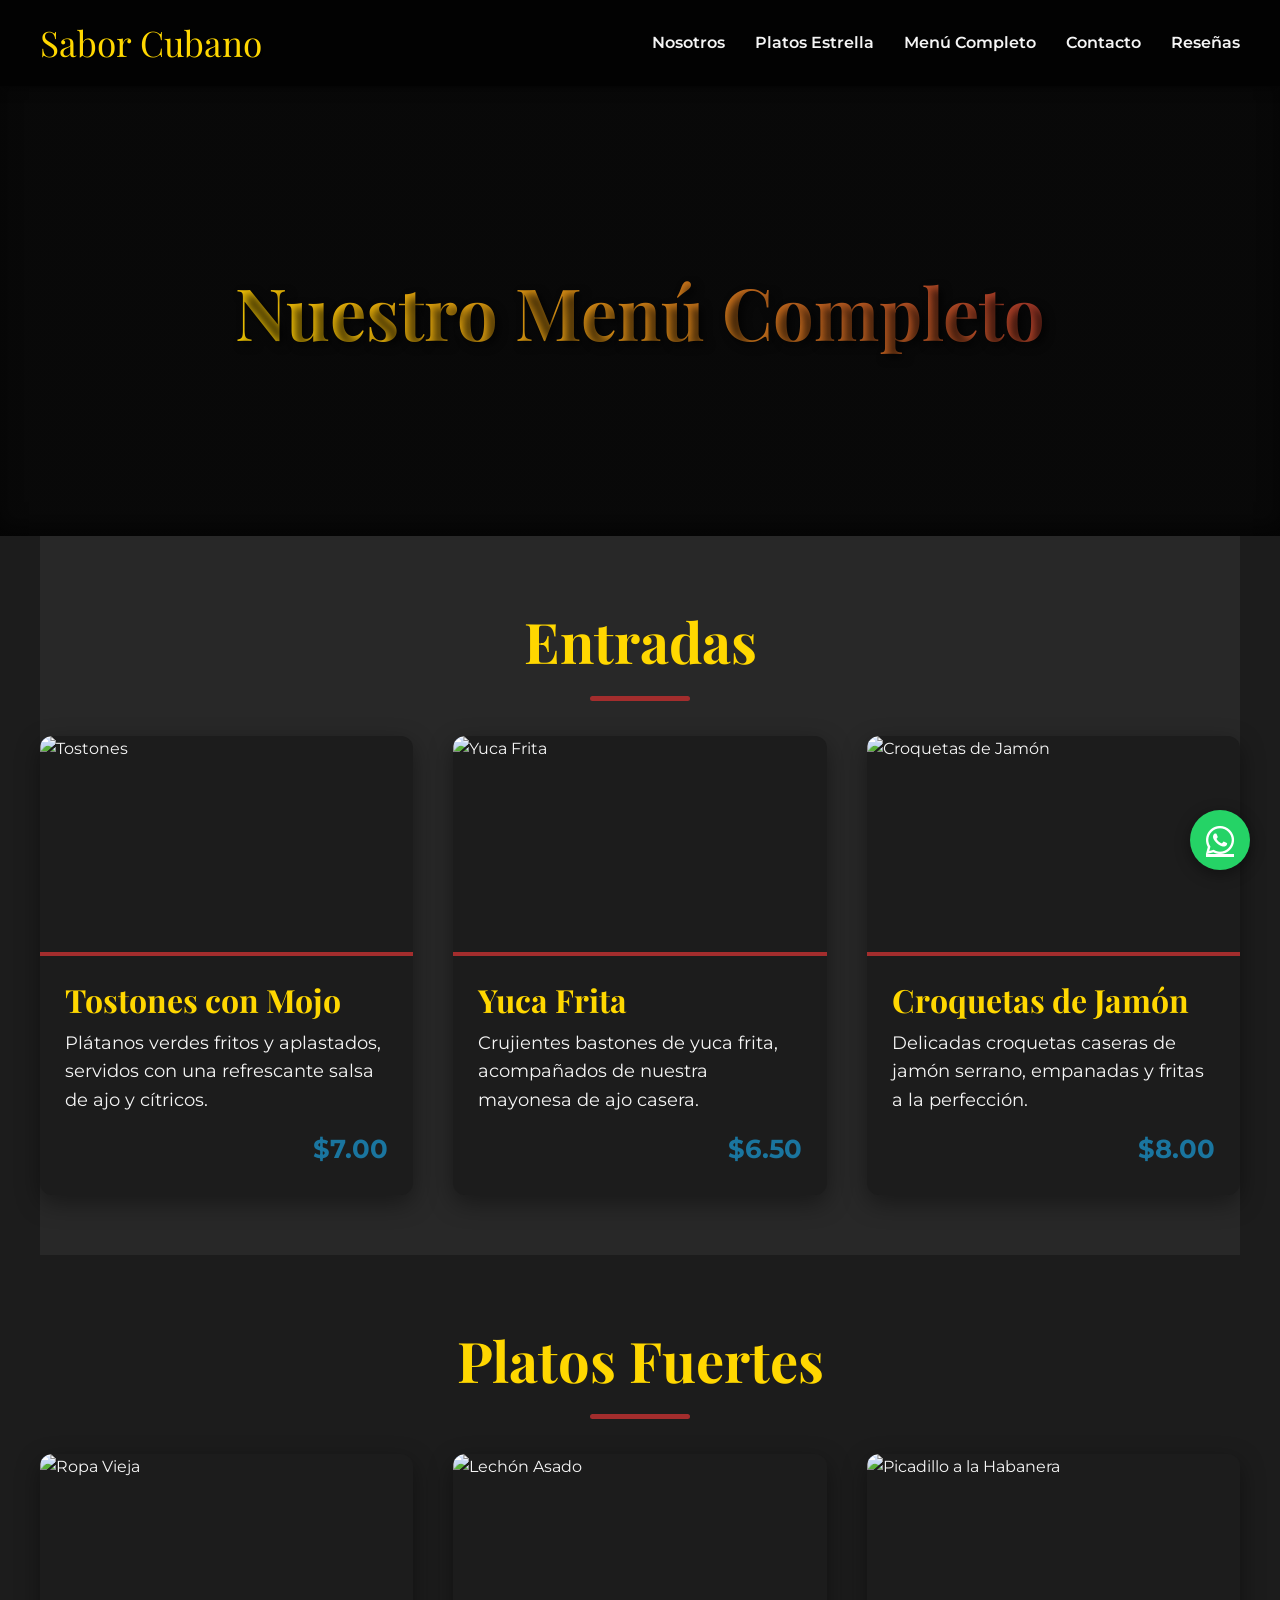
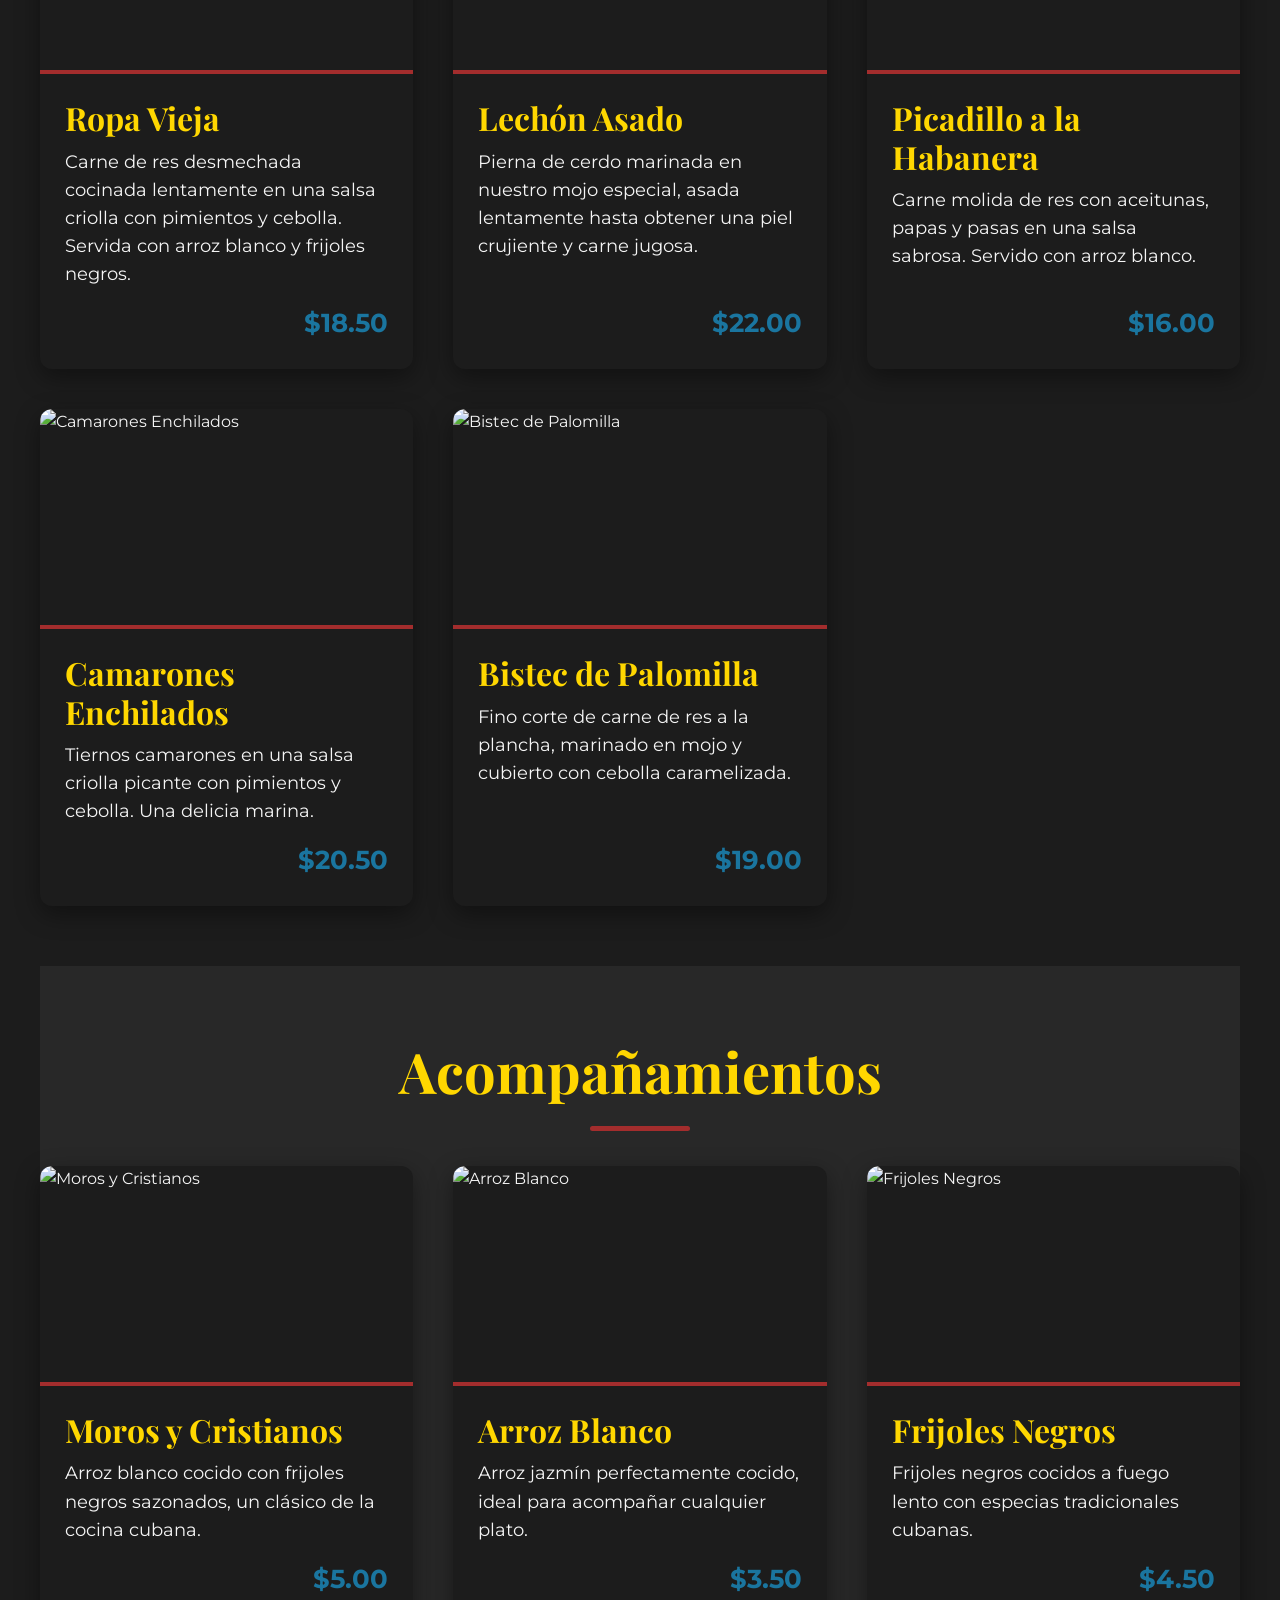
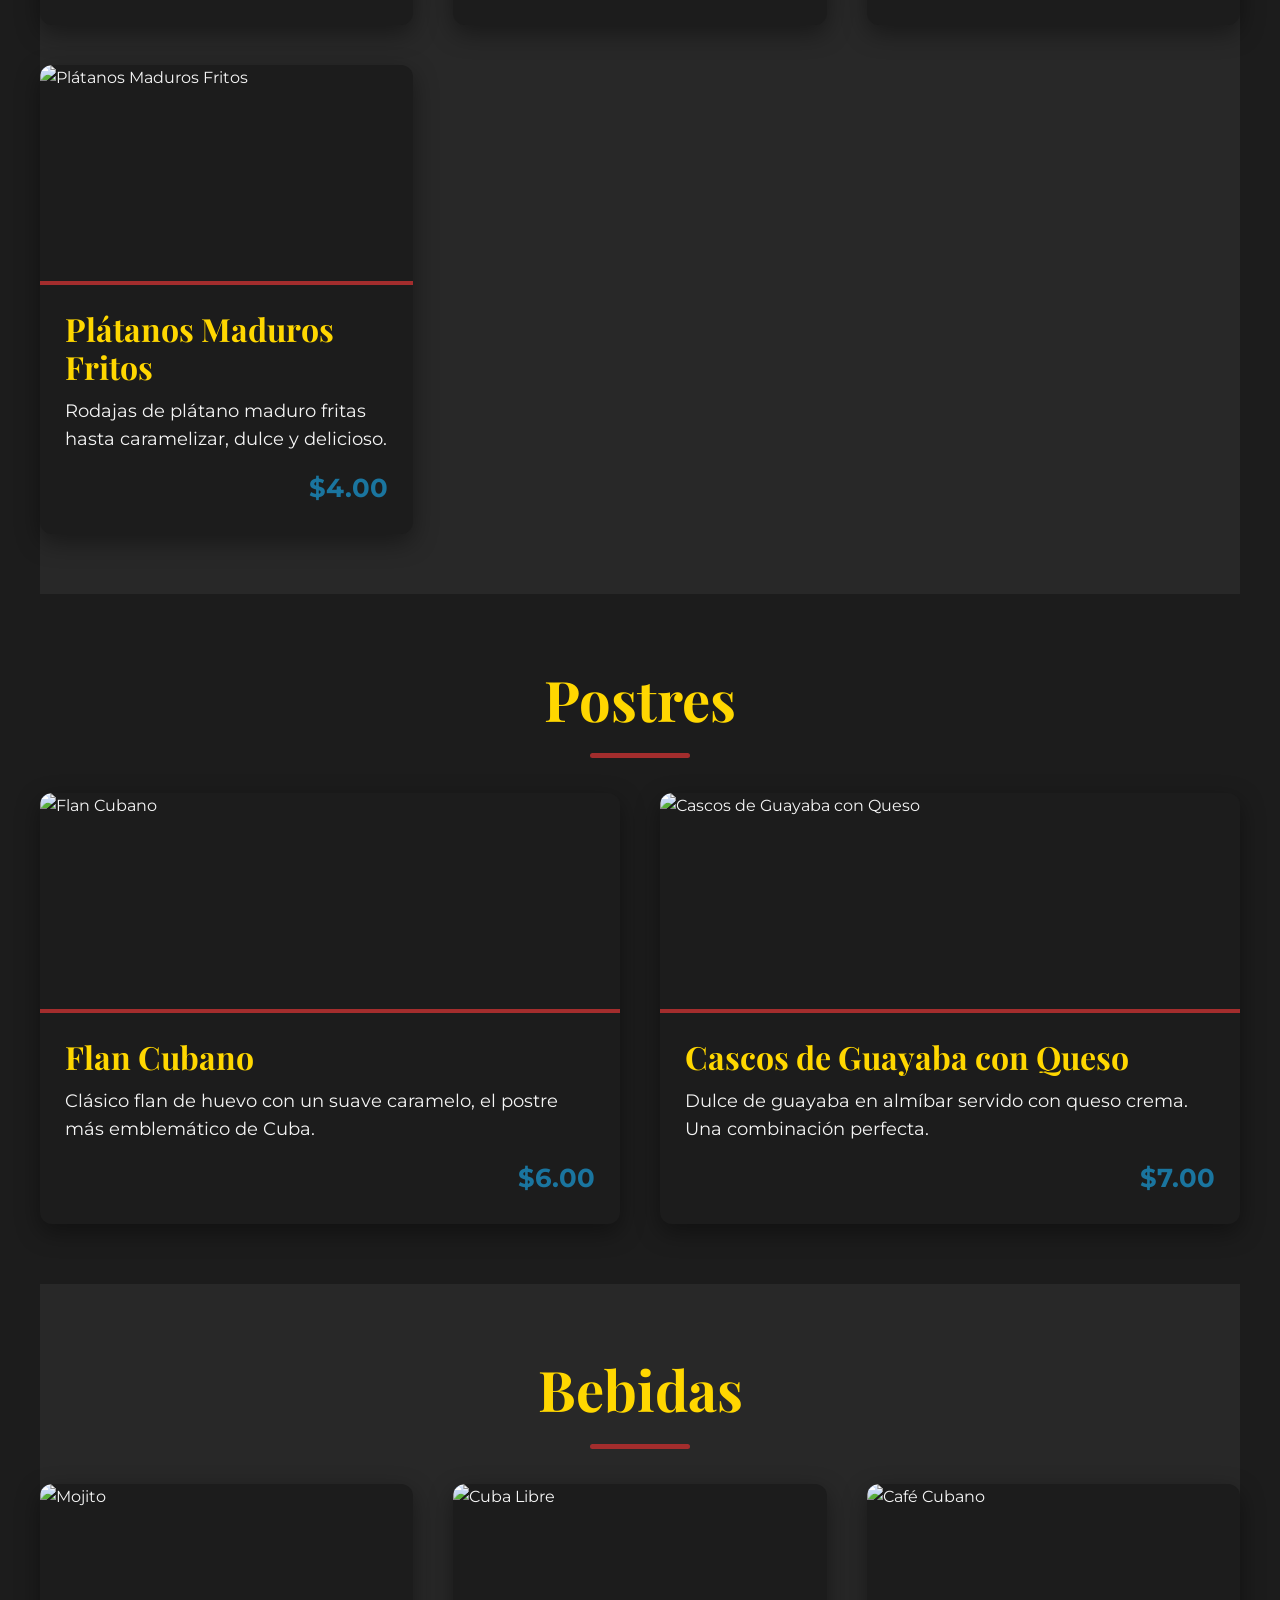
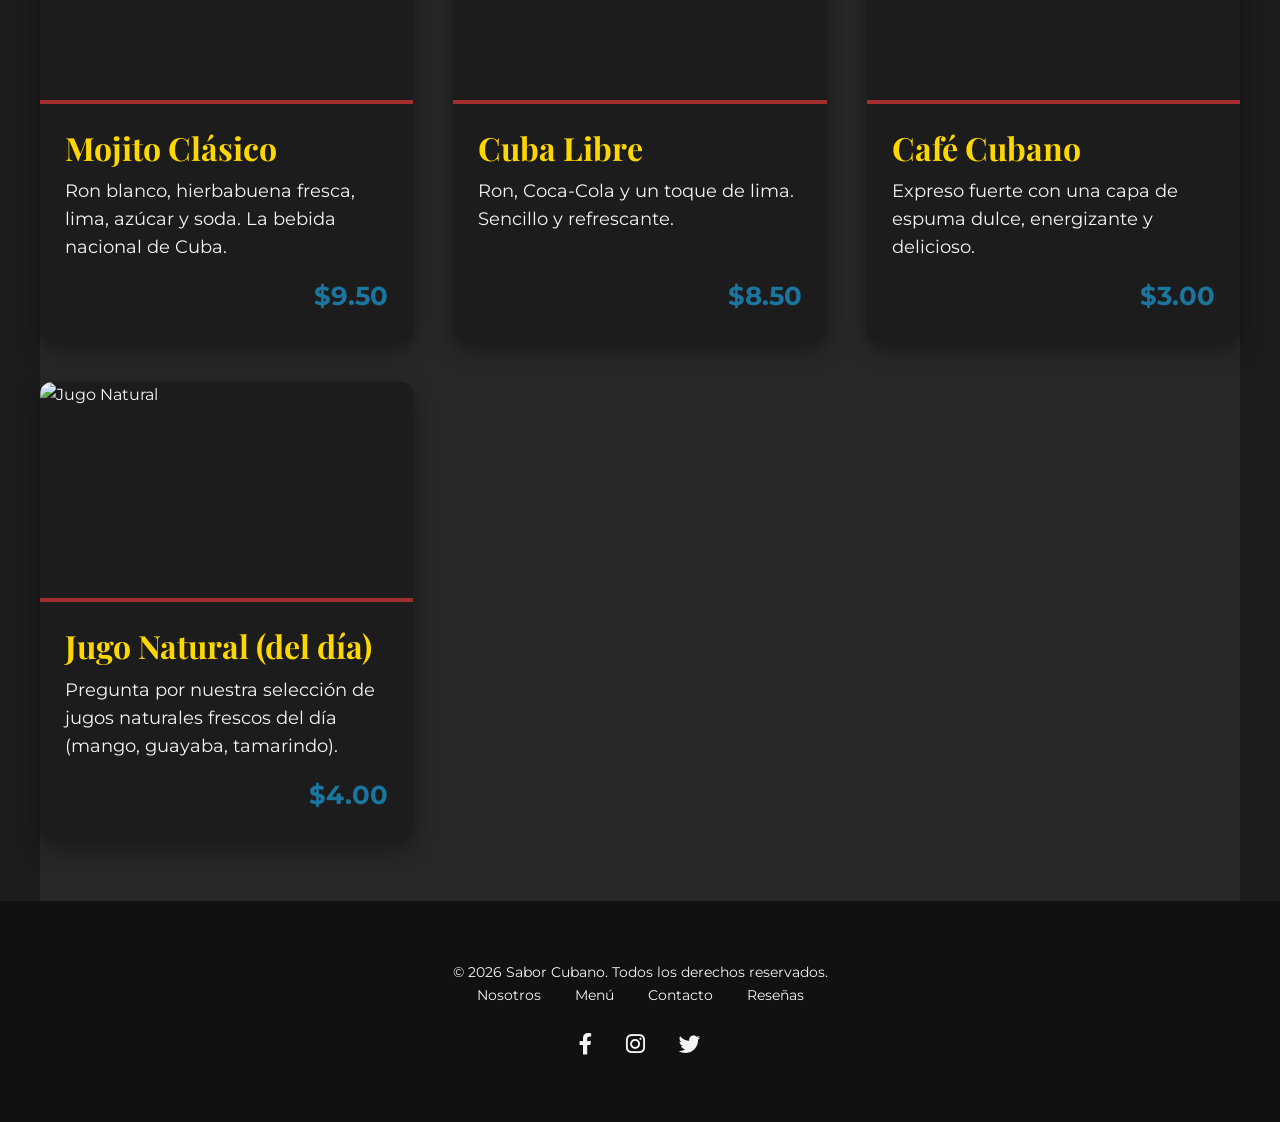
==== commit 5b0b9117: "Update menu.html" ====
--- a/menu.html
+++ b/menu.html
@@ -4,6 +4,7 @@
     <meta charset="UTF-8">
     <meta name="viewport" content="width=device-width, initial-scale=1.0">
     <title>Menú - Sabor Cubano</title>
+    <link rel="icon" type="image/png" href="https://res.cloudinary.com/dsqjvn7xw/image/upload/v1773032989/Logo_Culinario_Paleta_Web_zppiqd.png">
     <link href="https://fonts.googleapis.com/css2?family=Montserrat:wght@300;400;600;700&family=Playfair+Display:wght@700&display=swap" rel="stylesheet">
     <link rel="stylesheet" href="https://cdnjs.cloudflare.com/ajax/libs/font-awesome/6.0.0-beta3/css/all.min.css">
     <link rel="stylesheet" href="menu-styles.css">
--- a/menu-styles.css
+++ b/menu-styles.css
@@ -1,3 +1,8 @@
+/* ═══════════════════════════════════════════════
+   SABOR CUBANO — menu-styles.css
+   Mobile-First Redesign
+   ═══════════════════════════════════════════════ */
+
 :root {
     --primary-color: #A32D2D;
     --secondary-color: #FFD700;
@@ -6,11 +11,17 @@
     --light-text: #F5F5F5;
     --font-heading: 'Playfair Display', serif;
     --font-body: 'Montserrat', sans-serif;
-}
+    --gold: #FFD700;
+    --red: #A32D2D;
+    --card-bg: #232323;
+    --border: rgba(255,215,0,0.13);
+}
+
+* { margin:0; padding:0; box-sizing:border-box; -webkit-tap-highlight-color:transparent; }
+html { scroll-behavior: smooth; }
 
 body {
     font-family: var(--font-body);
-    margin: 0; padding: 0;
     background-color: var(--dark-background);
     color: var(--light-text);
     line-height: 1.6;
@@ -19,85 +30,48 @@
 
 .container { max-width: 1200px; margin: 0 auto; padding: 20px; }
 
-/* ── NAVBAR ── */
+/* ── NAVBAR (desktop) ── */
 .navbar {
     background-color: rgba(0,0,0,0.92);
+    backdrop-filter: blur(10px);
     padding: 15px 0;
-    display: flex;
-    justify-content: space-between;
-    align-items: center;
-    position: sticky;
-    top: 0;
-    z-index: 1000;
+    display: flex; justify-content: space-between; align-items: center;
+    position: sticky; top: 0; z-index: 1000;
     box-shadow: 0 2px 10px rgba(0,0,0,0.5);
     box-sizing: border-box;
 }
 
-.logo {
-    font-family: var(--font-heading);
-    font-size: 2.2em;
-    color: var(--secondary-color);
-    margin-left: 40px;
-    text-shadow: 2px 2px 4px rgba(0,0,0,0.5);
-}
-
-.nav-links {
-    margin-right: 40px;
-    display: flex;
-    align-items: center;
-}
-
-.nav-links a {
-    color: var(--light-text);
-    text-decoration: none;
-    margin-left: 30px;
-    font-weight: 600;
-    transition: color 0.3s ease;
-}
+.logo { font-family: var(--font-heading); font-size: 2.2em; color: var(--secondary-color); margin-left: 40px; text-shadow: 2px 2px 4px rgba(0,0,0,0.5); }
+
+.nav-links { margin-right: 40px; display: flex; align-items: center; }
+.nav-links a { color: var(--light-text); text-decoration: none; margin-left: 30px; font-weight: 600; transition: color 0.3s; }
 .nav-links a:hover { color: var(--secondary-color); }
 
-/* Hamburger – hidden desktop */
 .menu-toggle {
     display: none;
-    background: none;
-    border: 2px solid var(--secondary-color);
-    color: var(--secondary-color);
-    width: 42px; height: 42px;
-    border-radius: 7px;
-    font-size: 1.1rem;
-    cursor: pointer;
-    align-items: center;
-    justify-content: center;
-    margin-right: 20px;
-    -webkit-tap-highlight-color: transparent;
-    transition: background 0.2s;
-    flex-shrink: 0;
-}
-.menu-toggle:active { background: rgba(255,215,0,0.18); }
-
-/* ── MENU HERO ── */
+    background: none; border: 1.5px solid var(--gold);
+    color: var(--gold); width: 40px; height: 40px;
+    border-radius: 8px; font-size: 1rem; cursor: pointer;
+    align-items: center; justify-content: center;
+    margin-right: 16px; flex-shrink: 0;
+}
+
+/* ── HERO (desktop) ── */
 .menu-hero {
     background: linear-gradient(rgba(0,0,0,0.7), rgba(0,0,0,0.7)),
         url('https://images.pexels.com/photos/1640777/pexels-photo-1640777.jpeg?auto=compress&cs=tinysrgb&w=1260&h=750&dpr=1') center/cover no-repeat;
-    height: 50vh;
-    min-height: 220px;
-    display: flex;
-    justify-content: center;
-    align-items: center;
-    text-align: center;
+    height: 50vh; min-height: 220px;
+    display: flex; justify-content: center; align-items: center; text-align: center;
     color: var(--light-text);
     box-shadow: inset 0 -10px 20px rgba(0,0,0,0.5);
 }
 
 .menu-hero h1 {
-    font-family: var(--font-heading);
-    font-size: 4.5em;
+    font-family: var(--font-heading); font-size: 4.5em;
     text-shadow: 4px 4px 8px rgba(0,0,0,0.7);
     background: linear-gradient(45deg, var(--secondary-color), var(--primary-color));
-    -webkit-background-clip: text;
-    -webkit-text-fill-color: transparent;
-    animation: fadeInDown 1.5s ease-out;
-    padding: 0 20px;
+    -webkit-background-clip: text; -webkit-text-fill-color: transparent;
+    animation: fadeInDown 1.5s ease-out; padding: 0 20px;
 }
 
 /* ── MENU SECTIONS ── */
@@ -105,195 +79,220 @@
 .menu-section:nth-of-type(odd) { background-color: #282828; }
 
 .menu-section h2 {
-    font-family: var(--font-heading);
-    font-size: 3.5em;
-    color: var(--secondary-color);
-    margin-bottom: 50px;
-    position: relative;
-}
-
+    font-family: var(--font-heading); font-size: 3.5em;
+    color: var(--secondary-color); margin-bottom: 50px; position: relative;
+}
 .menu-section h2::after {
-    content: '';
-    position: absolute;
-    left: 50%; bottom: -15px;
-    transform: translateX(-50%);
-    width: 100px; height: 5px;
-    background-color: var(--primary-color);
-    border-radius: 3px;
+    content: ''; position: absolute;
+    left: 50%; bottom: -15px; transform: translateX(-50%);
+    width: 100px; height: 5px; background-color: var(--primary-color); border-radius: 3px;
 }
 
 .menu-grid {
-    display: grid;
-    grid-template-columns: repeat(auto-fit, minmax(320px, 1fr));
-    gap: 40px;
-    margin-top: 50px;
+    display: grid; grid-template-columns: repeat(auto-fit, minmax(320px,1fr));
+    gap: 40px; margin-top: 50px;
 }
 
 .menu-item {
-    background-color: var(--dark-background);
-    border-radius: 12px;
-    box-shadow: 0 8px 25px rgba(0,0,0,0.4);
-    overflow: hidden;
-    transition: transform 0.3s ease, box-shadow 0.3s ease;
-    text-align: left;
-    display: flex;
-    flex-direction: column;
-}
-.menu-item:hover {
-    transform: translateY(-10px);
-    box-shadow: 0 15px 35px rgba(0,0,0,0.6);
-}
-
-.menu-item img {
-    width: 100%; height: 220px;
-    object-fit: cover;
-    border-bottom: 4px solid var(--primary-color);
-}
-
-.item-info {
-    padding: 25px;
-    flex-grow: 1;
-    display: flex;
-    flex-direction: column;
-    justify-content: space-between;
-}
-
-.item-info h3 {
-    font-family: var(--font-heading);
-    font-size: 2em;
-    color: var(--secondary-color);
-    margin-top: 0; margin-bottom: 10px;
-    line-height: 1.2;
-}
-
+    background-color: var(--dark-background); border-radius: 12px;
+    box-shadow: 0 8px 25px rgba(0,0,0,0.4); overflow: hidden;
+    transition: transform 0.3s, box-shadow 0.3s;
+    text-align: left; display: flex; flex-direction: column;
+}
+.menu-item:hover { transform: translateY(-10px); box-shadow: 0 15px 35px rgba(0,0,0,0.6); }
+
+.menu-item img { width: 100%; height: 220px; object-fit: cover; border-bottom: 4px solid var(--primary-color); }
+
+.item-info { padding: 25px; flex-grow: 1; display: flex; flex-direction: column; justify-content: space-between; }
+.item-info h3 { font-family: var(--font-heading); font-size: 2em; color: var(--secondary-color); margin: 0 0 10px; line-height: 1.2; }
 .item-info p { font-size: 1.1em; color: var(--light-text); margin-bottom: 15px; flex-grow: 1; }
-
-.item-price {
-    font-size: 1.6em;
-    font-weight: 700;
-    color: var(--accent-color);
-    align-self: flex-end;
-    margin-top: auto;
-}
-
-/* ── FOOTER ── */
-footer {
-    background-color: #111;
-    color: var(--light-text);
-    padding: 40px 0;
-    text-align: center;
-    font-size: 0.9em;
-}
-.footer-links a {
-    color: var(--light-text);
-    text-decoration: none;
-    margin: 0 15px;
-    transition: color 0.3s ease;
-}
+.item-price { font-size: 1.6em; font-weight: 700; color: var(--accent-color); align-self: flex-end; margin-top: auto; }
+
+/* ── FOOTER & WHATSAPP ── */
+footer { background-color: #111; color: var(--light-text); padding: 40px 0; text-align: center; font-size: 0.9em; }
+.footer-links a { color: var(--light-text); text-decoration: none; margin: 0 15px; transition: color 0.3s; }
 .footer-links a:hover { color: var(--secondary-color); }
 .social-icons { margin-top: 20px; }
-.social-icons a {
-    color: var(--light-text);
-    font-size: 1.5em;
-    margin: 0 15px;
-    transition: color 0.3s ease;
-}
+.social-icons a { color: var(--light-text); font-size: 1.5em; margin: 0 15px; transition: color 0.3s; }
 .social-icons a:hover { color: var(--primary-color); }
 
-/* ── WHATSAPP ── */
 .whatsapp-btn {
-    position: fixed;
-    bottom: 30px; right: 30px;
-    background-color: #25D366;
-    color: white;
-    width: 60px; height: 60px;
-    border-radius: 50%;
-    display: flex;
-    justify-content: center;
-    align-items: center;
-    font-size: 2em;
-    box-shadow: 0 4px 15px rgba(0,0,0,0.4);
-    z-index: 1000;
-    transition: transform 0.3s ease;
+    position: fixed; bottom: 30px; right: 30px;
+    background-color: #25D366; color: white;
+    width: 60px; height: 60px; border-radius: 50%;
+    display: flex; justify-content: center; align-items: center;
+    font-size: 2em; box-shadow: 0 4px 15px rgba(0,0,0,0.4);
+    z-index: 1000; transition: transform 0.3s;
 }
 .whatsapp-btn:hover { transform: scale(1.1); }
 
 /* ── ANIMATIONS ── */
-@keyframes fadeInDown {
-    from { opacity: 0; transform: translateY(-50px); }
-    to   { opacity: 1; transform: translateY(0); }
-}
-@keyframes fadeInUp {
-    from { opacity: 0; transform: translateY(30px); }
-    to   { opacity: 1; transform: translateY(0); }
-}
-
-/* ════════════════════════════════════
-   RESPONSIVE – Tablet (≤ 900px)
-   ════════════════════════════════════ */
-@media (max-width: 900px) {
-
-    .logo { margin-left: 18px; font-size: 1.9em; }
+@keyframes fadeInDown { from{opacity:0;transform:translateY(-50px);} to{opacity:1;transform:translateY(0);} }
+@keyframes fadeInUp   { from{opacity:0;transform:translateY(30px);}  to{opacity:1;transform:translateY(0);} }
+@keyframes floatUp    { from{opacity:0;transform:translateY(18px);}  to{opacity:1;transform:translateY(0);} }
+
+/* ══════════════════════════════════════════════════
+   ██  MOBILE  ≤ 600px
+   ══════════════════════════════════════════════════ */
+@media (max-width: 600px) {
+
+    /* Sticky nav */
+    .navbar {
+        padding: 0 16px; height: 56px;
+        background: rgba(10,10,10,0.98);
+        border-bottom: 1px solid var(--border);
+        backdrop-filter: blur(10px);
+    }
+    .logo { font-size: 1.35em; margin-left: 0; }
     .menu-toggle { display: flex; }
-
     .nav-links {
         display: none;
-        position: absolute;
-        top: 100%;
-        left: 0; right: 0;
-        flex-direction: column;
-        margin: 0;
-        padding: 0.3rem 0;
+        position: absolute; top: 56px; left: 0; right: 0;
+        flex-direction: column; margin: 0; padding: 6px 0;
+        background: rgba(10,10,10,0.99);
+        border-bottom: 2px solid var(--gold); z-index: 999;
+    }
+    .nav-links.open { display: flex; }
+    .nav-links a { margin:0; padding:13px 20px; font-size:0.9rem; border-bottom:1px solid rgba(255,255,255,0.06); }
+    .nav-links a:last-child { border-bottom: none; }
+
+    /* ── HERO: compact banner ── */
+    .menu-hero {
+        background-attachment: scroll;
+        height: 44vw;
+        min-height: 160px;
+        max-height: 240px;
+        box-shadow: none;
+        position: relative;
+    }
+
+    /* Dark gradient overlay */
+    .menu-hero::after {
+        content: '';
+        position: absolute; inset: 0;
+        background: linear-gradient(to bottom, rgba(0,0,0,0.3), rgba(10,10,10,0.85));
+    }
+
+    .menu-hero h1 {
+        font-size: clamp(1.5rem, 8vw, 2rem);
+        padding: 0 18px;
+        position: relative; z-index: 1;
+        background: none;
+        -webkit-text-fill-color: #fff;
+        color: #fff;
+        text-shadow: 0 2px 12px rgba(0,0,0,0.6);
+        animation: none;
+        letter-spacing: -0.5px;
+    }
+
+    /* Gold underline on title */
+    .menu-hero h1::after {
+        content: '';
+        display: block;
+        width: 32px; height: 2px;
+        background: var(--gold);
+        margin: 8px auto 0;
+        border-radius: 2px;
+    }
+
+    /* ── SECTIONS ── */
+    .menu-section { padding: 32px 0 28px; }
+    .menu-section:nth-of-type(odd) { background-color: #222; }
+
+    .menu-section h2 {
+        font-size: 1.3rem;
+        margin-bottom: 20px;
+        padding: 0 18px;
+        text-align: left;
+        letter-spacing: 0.3px;
+    }
+    .menu-section h2::after {
+        left: 18px; transform: none;
+        width: 30px; height: 2px; bottom: -7px;
+    }
+
+    /* ── GRID → horizontal scroll ── */
+    .menu-grid {
+        display: flex;
+        overflow-x: auto;
+        gap: 12px;
+        margin-top: 16px;
+        padding: 4px 18px 14px;
+        scrollbar-width: none;
+        -webkit-overflow-scrolling: touch;
+        grid-template-columns: unset;
+    }
+    .menu-grid::-webkit-scrollbar { display: none; }
+
+    /* ── CARD: compact portrait ── */
+    .menu-item {
+        flex-shrink: 0;
+        width: 190px;
+        border-radius: 14px;
+        background: var(--card-bg);
+        border: 1px solid rgba(255,215,0,0.09);
+        box-shadow: 0 4px 18px rgba(0,0,0,0.55);
+    }
+    .menu-item:hover { transform: none; box-shadow: 0 4px 18px rgba(0,0,0,0.55); }
+
+    .menu-item img { height: 125px; border-bottom-width: 2px; }
+
+    .item-info { padding: 12px 12px 14px; }
+    .item-info h3 { font-size: 0.95rem; margin-bottom: 5px; color: var(--gold); line-height: 1.25; }
+    .item-info p {
+        font-size: 0.72rem;
+        line-height: 1.45;
+        color: rgba(245,245,245,0.65);
+        margin-bottom: 8px;
+        display: -webkit-box;
+        -webkit-line-clamp: 3;
+        -webkit-box-orient: vertical;
+        overflow: hidden;
+    }
+    .item-price { font-size: 0.95rem; font-weight: 800; color: var(--gold); align-self: flex-start; }
+
+    /* ── FOOTER ── */
+    footer { padding: 26px 18px 20px; }
+    footer p { font-size: 0.72rem; color: rgba(255,255,255,0.4); margin-bottom: 10px; }
+    .footer-links { display: flex; justify-content: center; flex-wrap: wrap; }
+    .footer-links a { margin: 0 8px; font-size: 0.77rem; }
+    .social-icons { margin-top: 12px; }
+    .social-icons a { margin: 0 9px; font-size: 1.1em; }
+
+    .whatsapp-btn { width: 50px; height: 50px; font-size: 1.65em; bottom: 18px; right: 14px; }
+}
+
+/* ══════════════════════════════════
+   TABLET  601–900px
+   ══════════════════════════════════ */
+@media (min-width: 601px) and (max-width: 900px) {
+
+    .navbar { padding: 12px 20px; }
+    .logo { margin-left: 0; font-size: 1.9em; }
+    .menu-toggle { display: flex; }
+    .nav-links {
+        display: none;
+        position: absolute; top: 100%; left: 0; right: 0;
+        flex-direction: column; margin: 0; padding: 4px 0;
         background: rgba(0,0,0,0.97);
-        border-bottom: 3px solid var(--secondary-color);
-        z-index: 999;
+        border-bottom: 3px solid var(--gold); z-index: 999;
     }
     .nav-links.open { display: flex; }
-
-    .nav-links a {
-        margin: 0;
-        padding: 0.9rem 1.5rem;
-        border-bottom: 1px solid #333;
-        font-size: 0.95rem;
-    }
+    .nav-links a { margin:0; padding:13px 20px; border-bottom:1px solid #2a2a2a; font-size:0.93rem; }
     .nav-links a:last-child { border-bottom: none; }
-    .nav-links a:active { background: rgba(255,215,0,0.08); }
 
     .menu-hero { background-attachment: scroll; height: 38vh; }
-    .menu-hero h1 { font-size: clamp(1.8rem, 7vw, 3.2em); }
-
-    .menu-section { padding: 45px 0; }
-    .menu-section h2 { font-size: clamp(1.6rem, 5vw, 2.6em); margin-bottom: 30px; }
-    .menu-grid { grid-template-columns: 1fr; gap: 25px; margin-top: 30px; }
-    .menu-item img { height: 200px; }
-    .item-info h3 { font-size: 1.6em; }
-    .item-info p  { font-size: 1em; }
-    .item-price   { font-size: 1.4em; }
-
-    footer { padding: 30px 15px; }
-    .footer-links a { margin: 0 8px; font-size: 0.85em; }
-}
-
-/* ════════════════════════════════════
-   RESPONSIVE – Mobile (≤ 480px)
-   ════════════════════════════════════ */
-@media (max-width: 480px) {
-
-    .logo { font-size: 1.5em; margin-left: 14px; }
-
-    .menu-hero { height: 32vh; min-height: 160px; }
-    .menu-hero h1 { font-size: clamp(1.5rem, 8vw, 2.2em); }
-
-    .menu-section { padding: 30px 0; }
-    .menu-section h2 { font-size: clamp(1.4rem, 6vw, 1.9em); }
-
-    .item-info { padding: 16px; }
-    .item-info h3 { font-size: 1.35em; }
-    .item-price   { font-size: 1.25em; }
-
-    .whatsapp-btn { width: 50px; height: 50px; font-size: 1.7em; bottom: 18px; right: 18px; }
-
-    footer { padding: 24px 14px; }
-    .footer-links a { margin: 0 7px; font-size: 0.8em; }
-    .social-icons a  { margin: 0 10px; }
-}
+    .menu-hero h1 { font-size: clamp(1.9rem, 6vw, 3em); }
+
+    .menu-section { padding: 44px 0; }
+    .menu-section h2 { font-size: clamp(1.6rem, 5vw, 2.5em); margin-bottom: 30px; }
+    .menu-grid { grid-template-columns: repeat(2, 1fr); gap: 22px; margin-top: 28px; }
+    .menu-item img { height: 165px; }
+    .item-info h3 { font-size: 1.4em; }
+    .item-info p { font-size: 0.92em; }
+    .item-price { font-size: 1.2em; }
+
+    footer { padding: 28px 18px; }
+    .footer-links a { margin: 0 8px; }
+    .whatsapp-btn { width: 52px; height: 52px; font-size: 1.7em; bottom: 20px; right: 16px; }
+}
